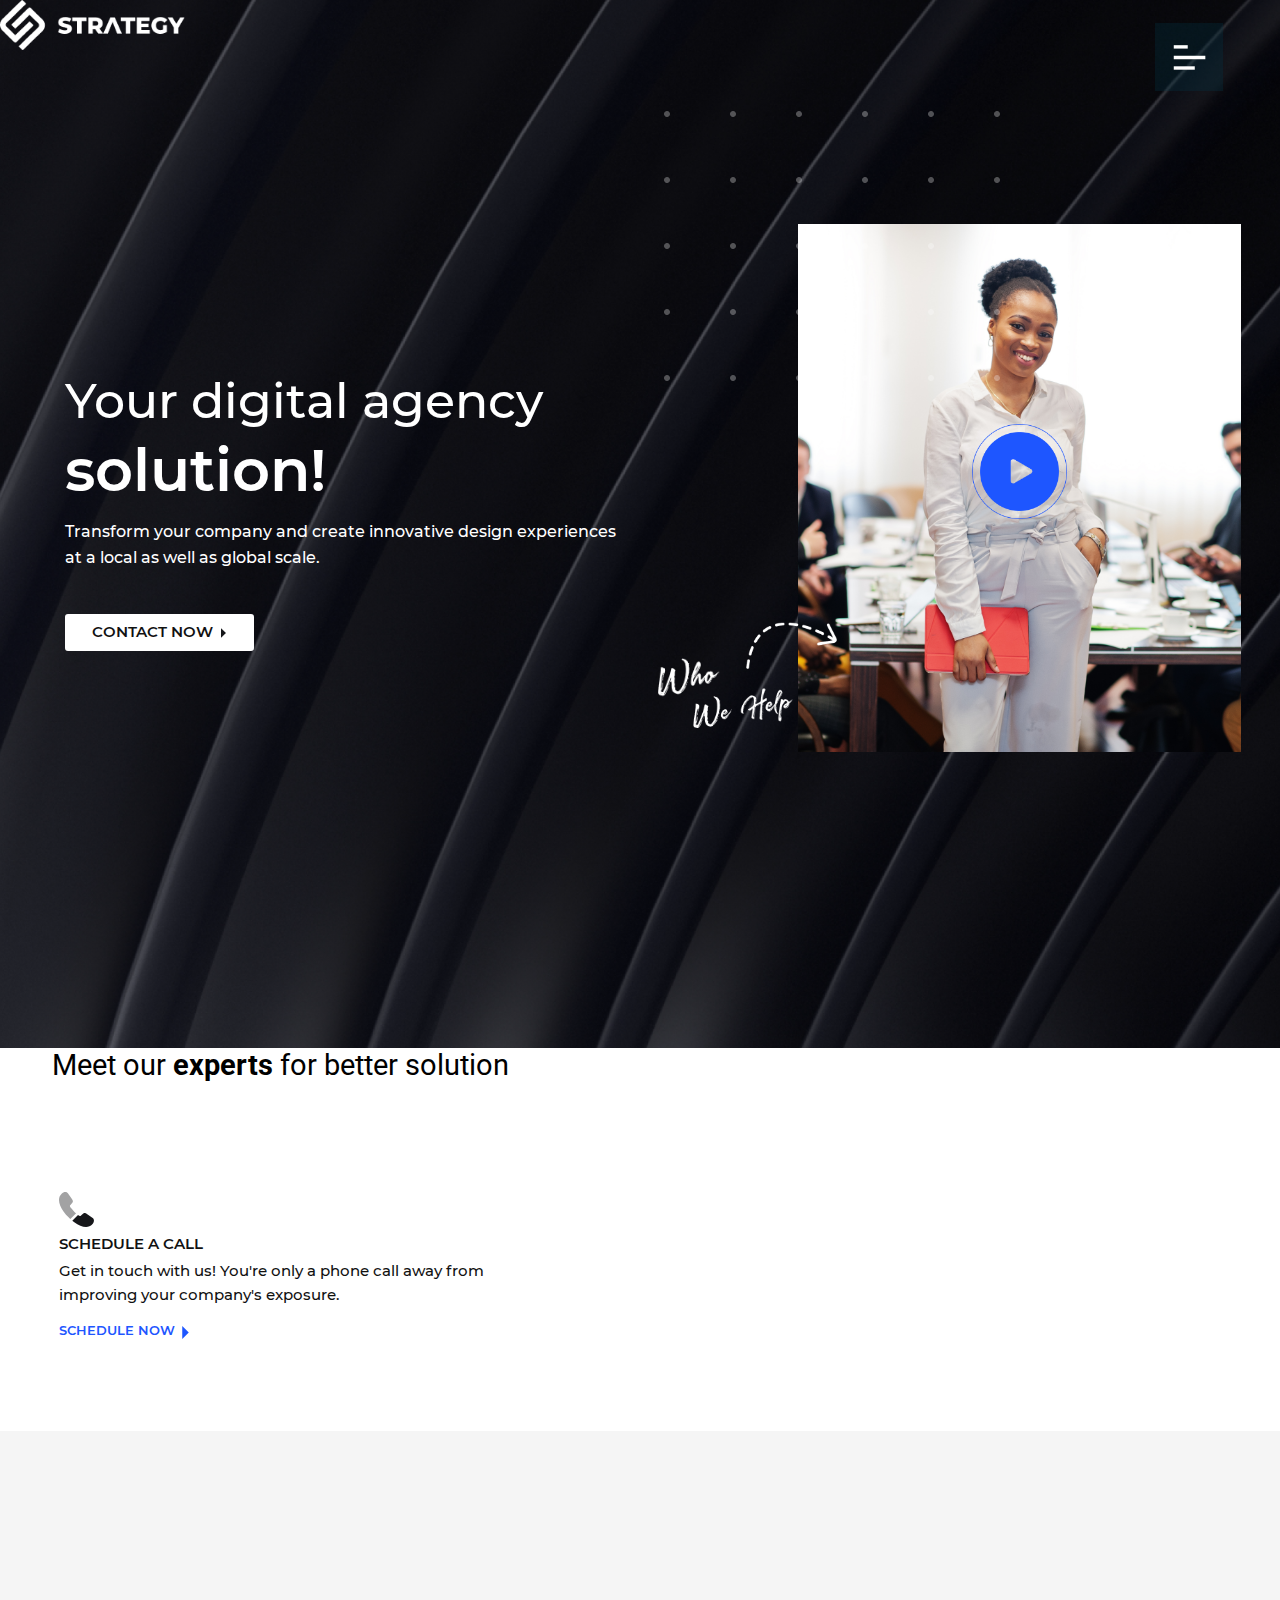
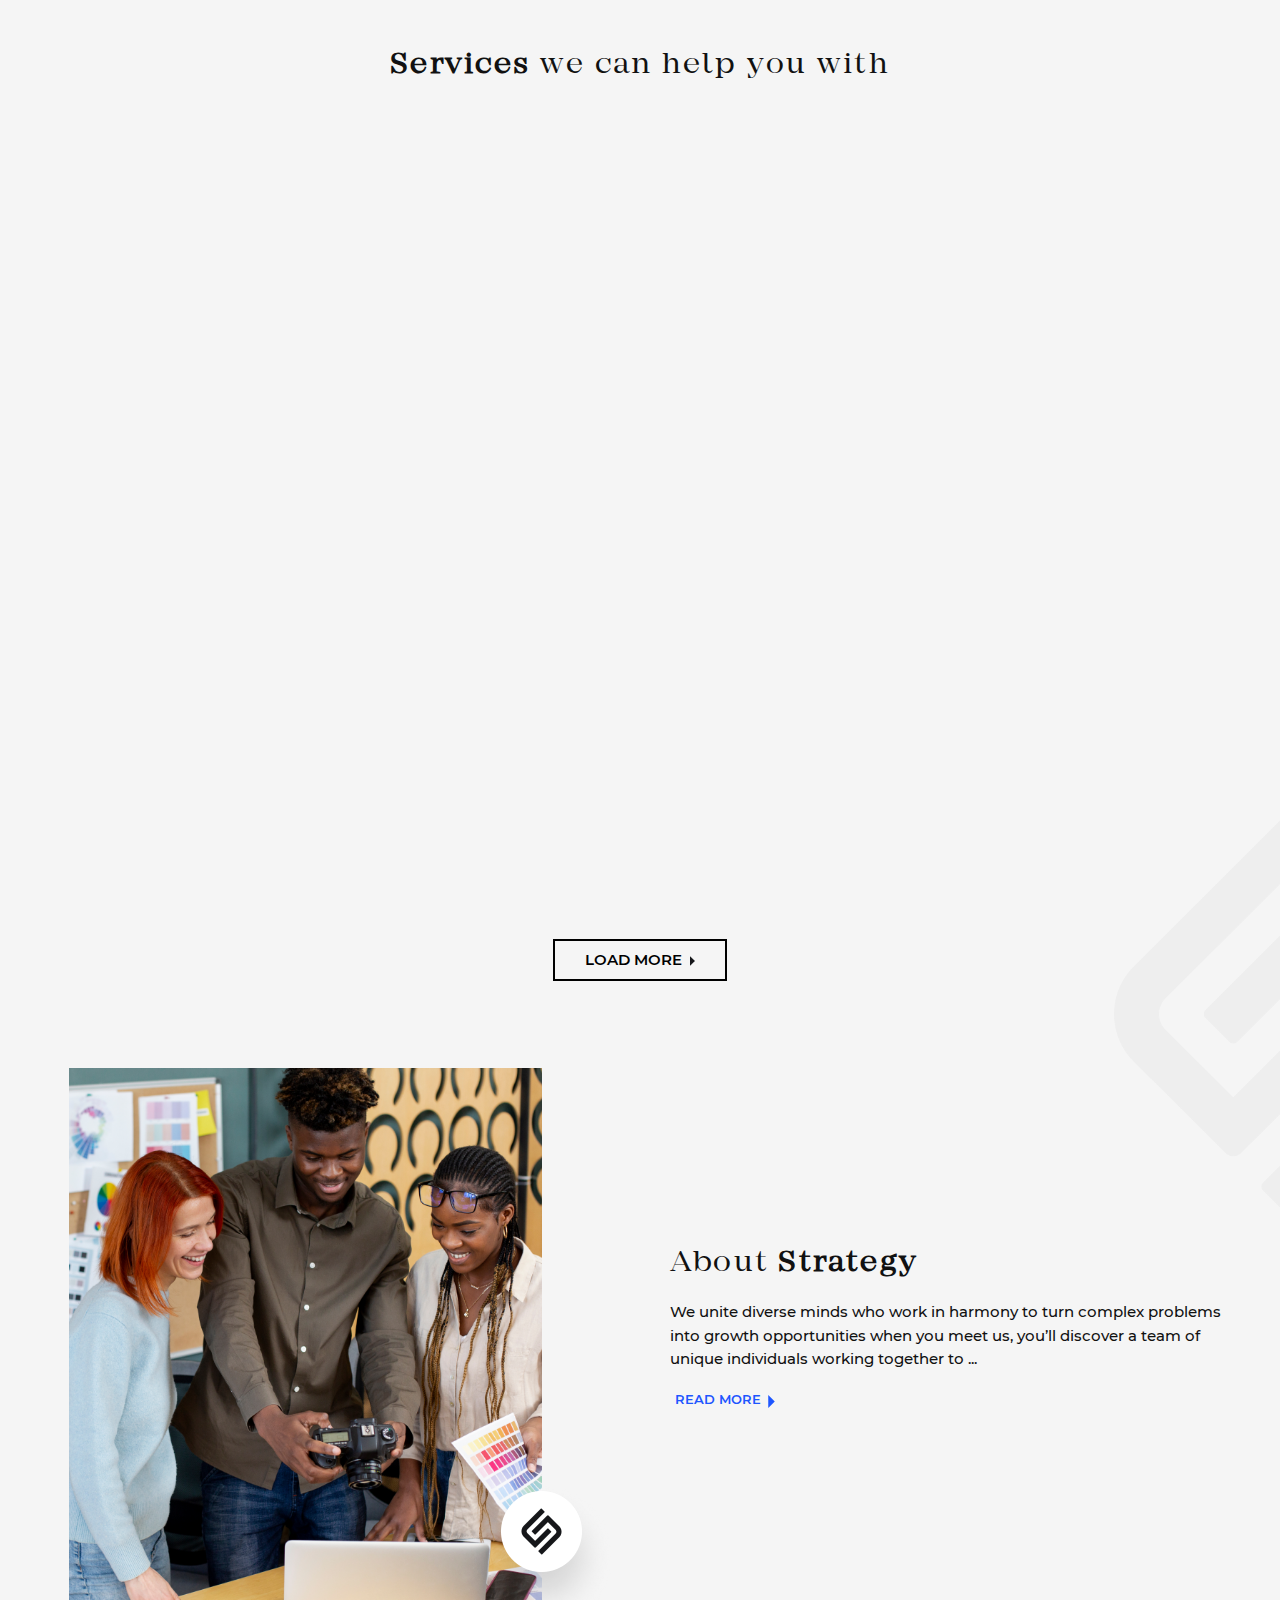
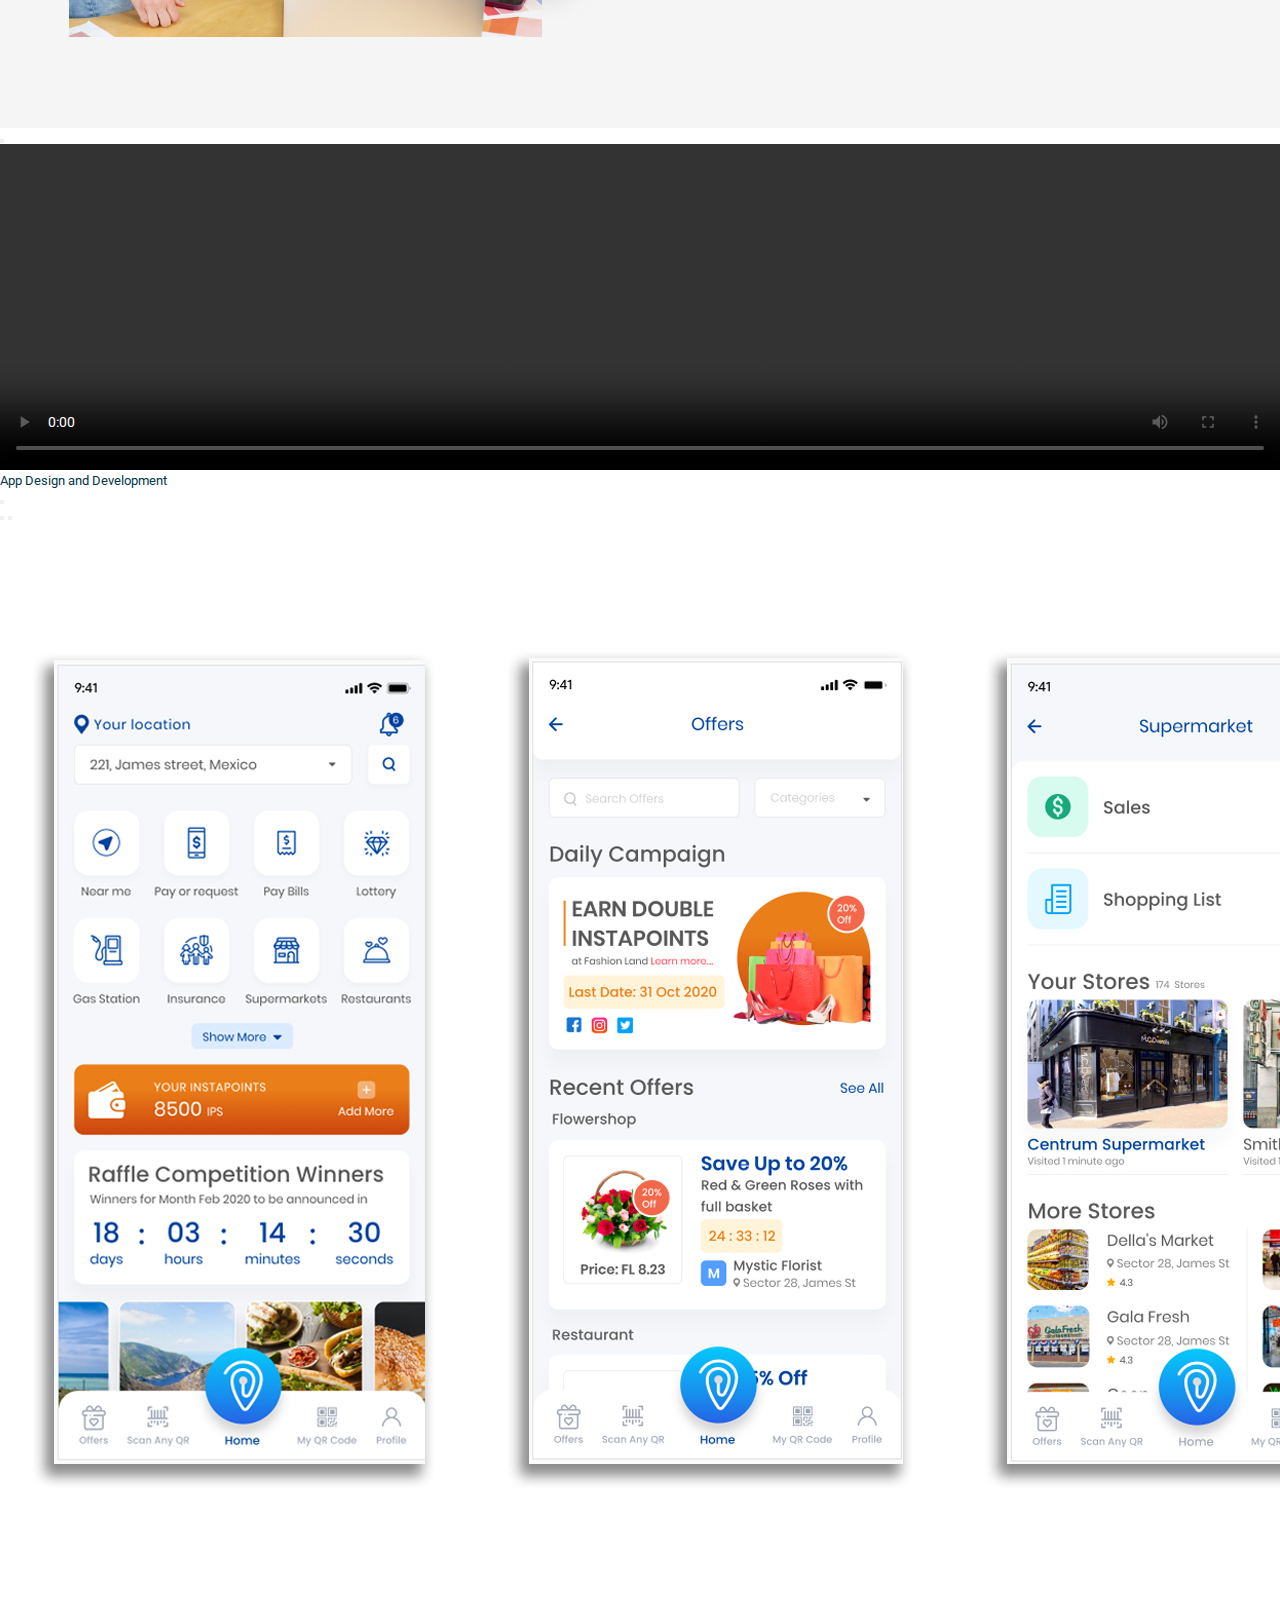
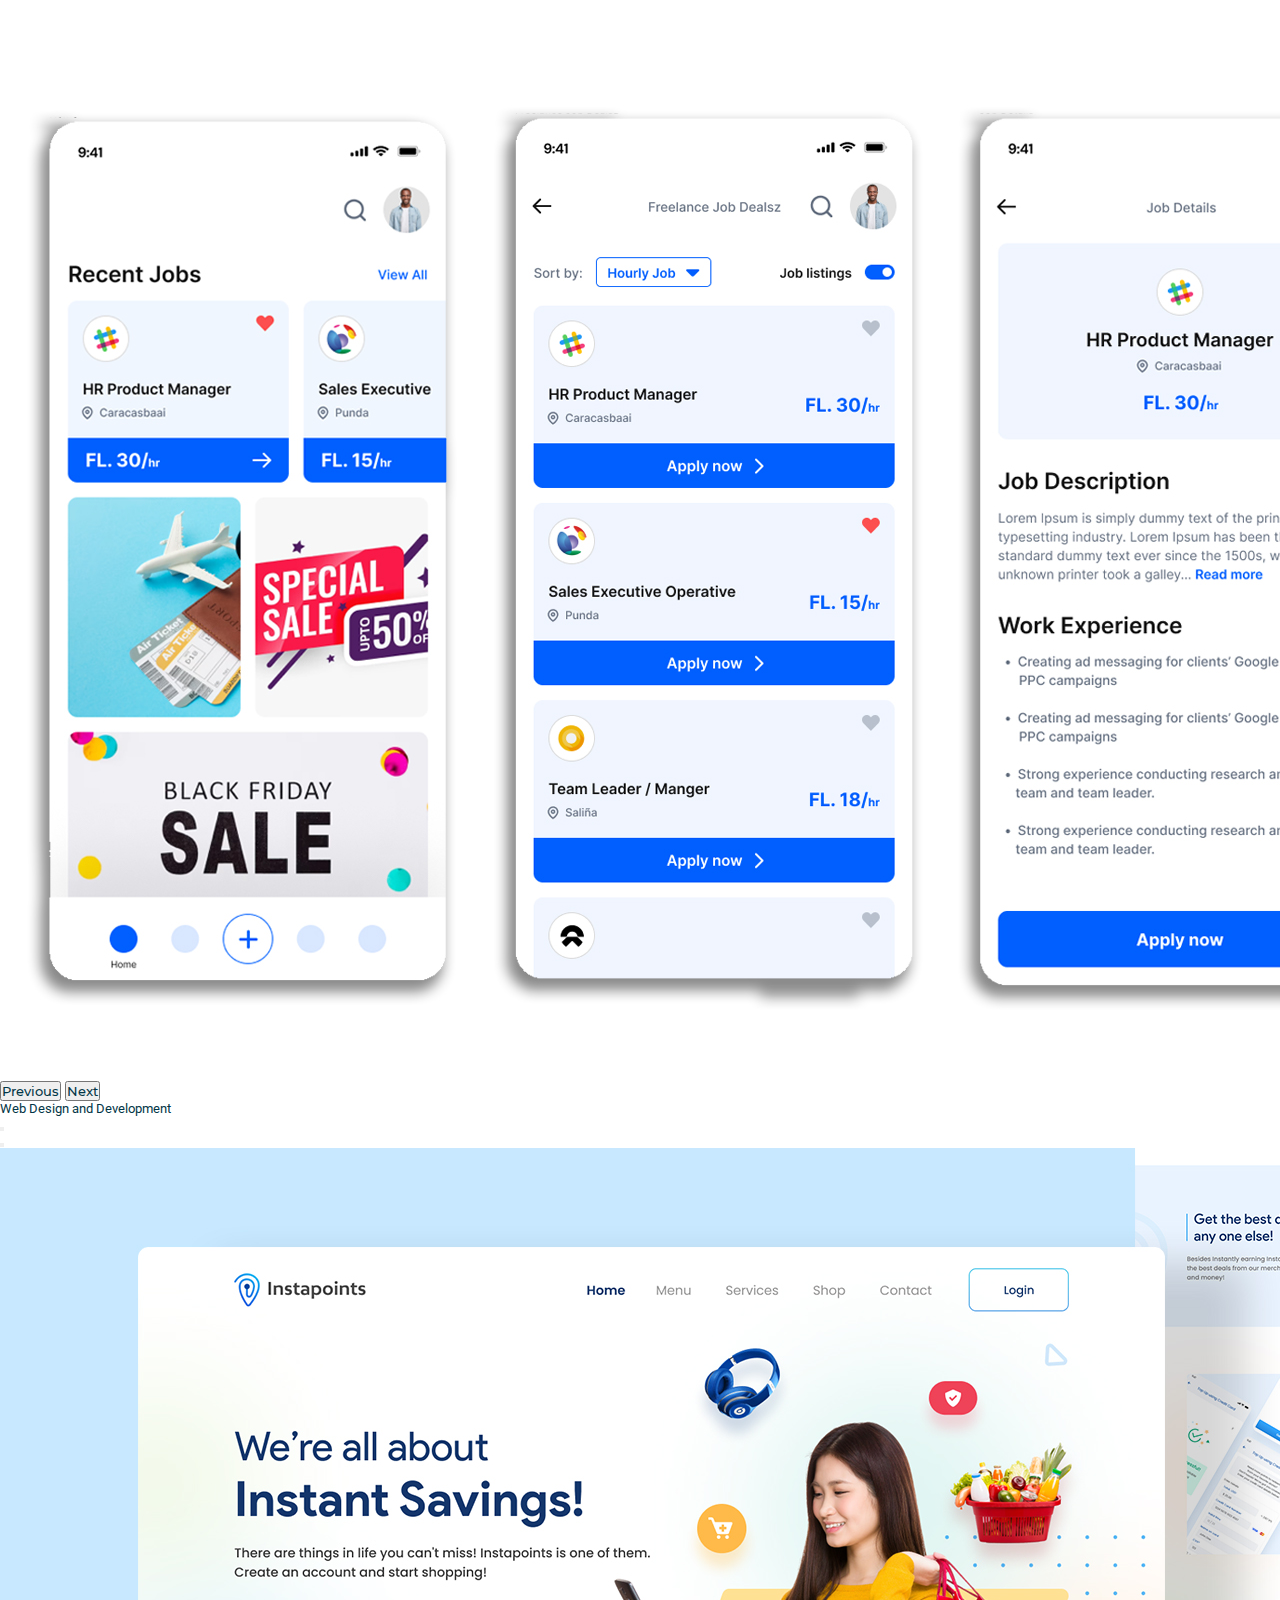
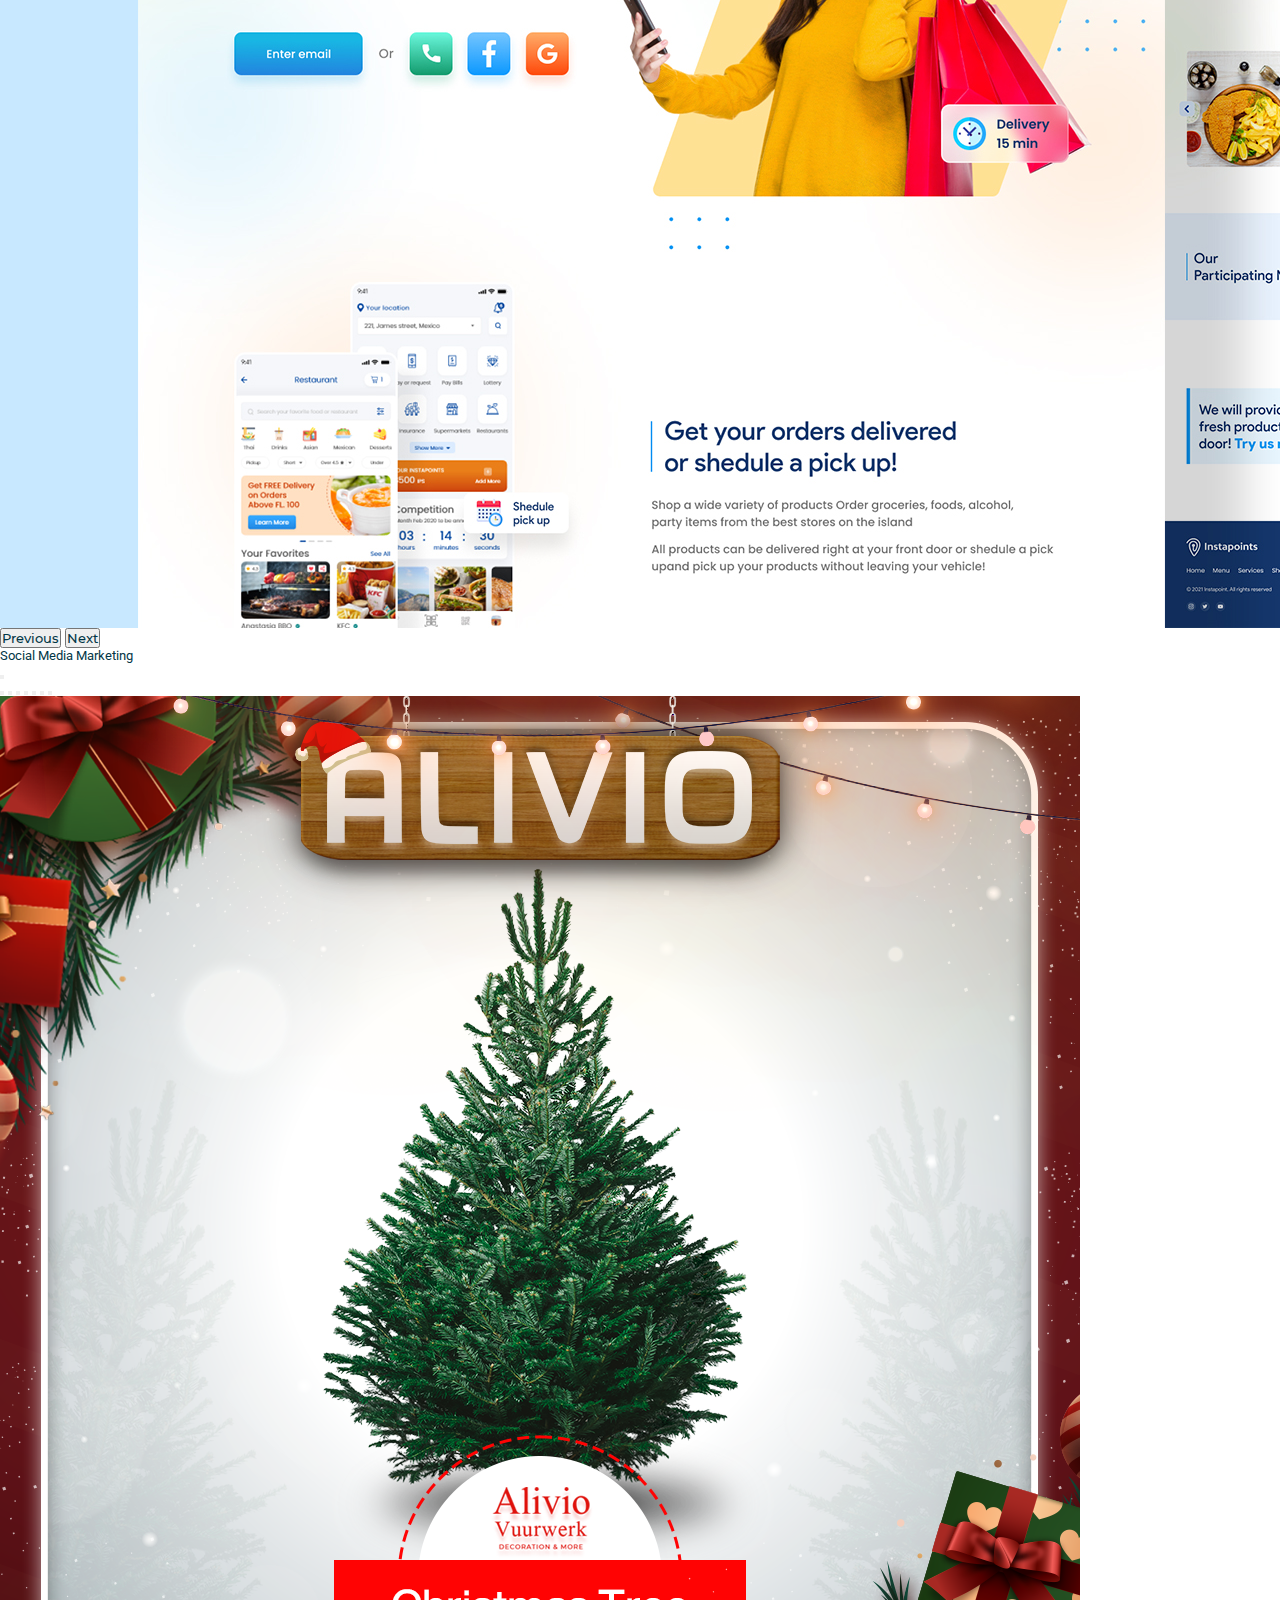
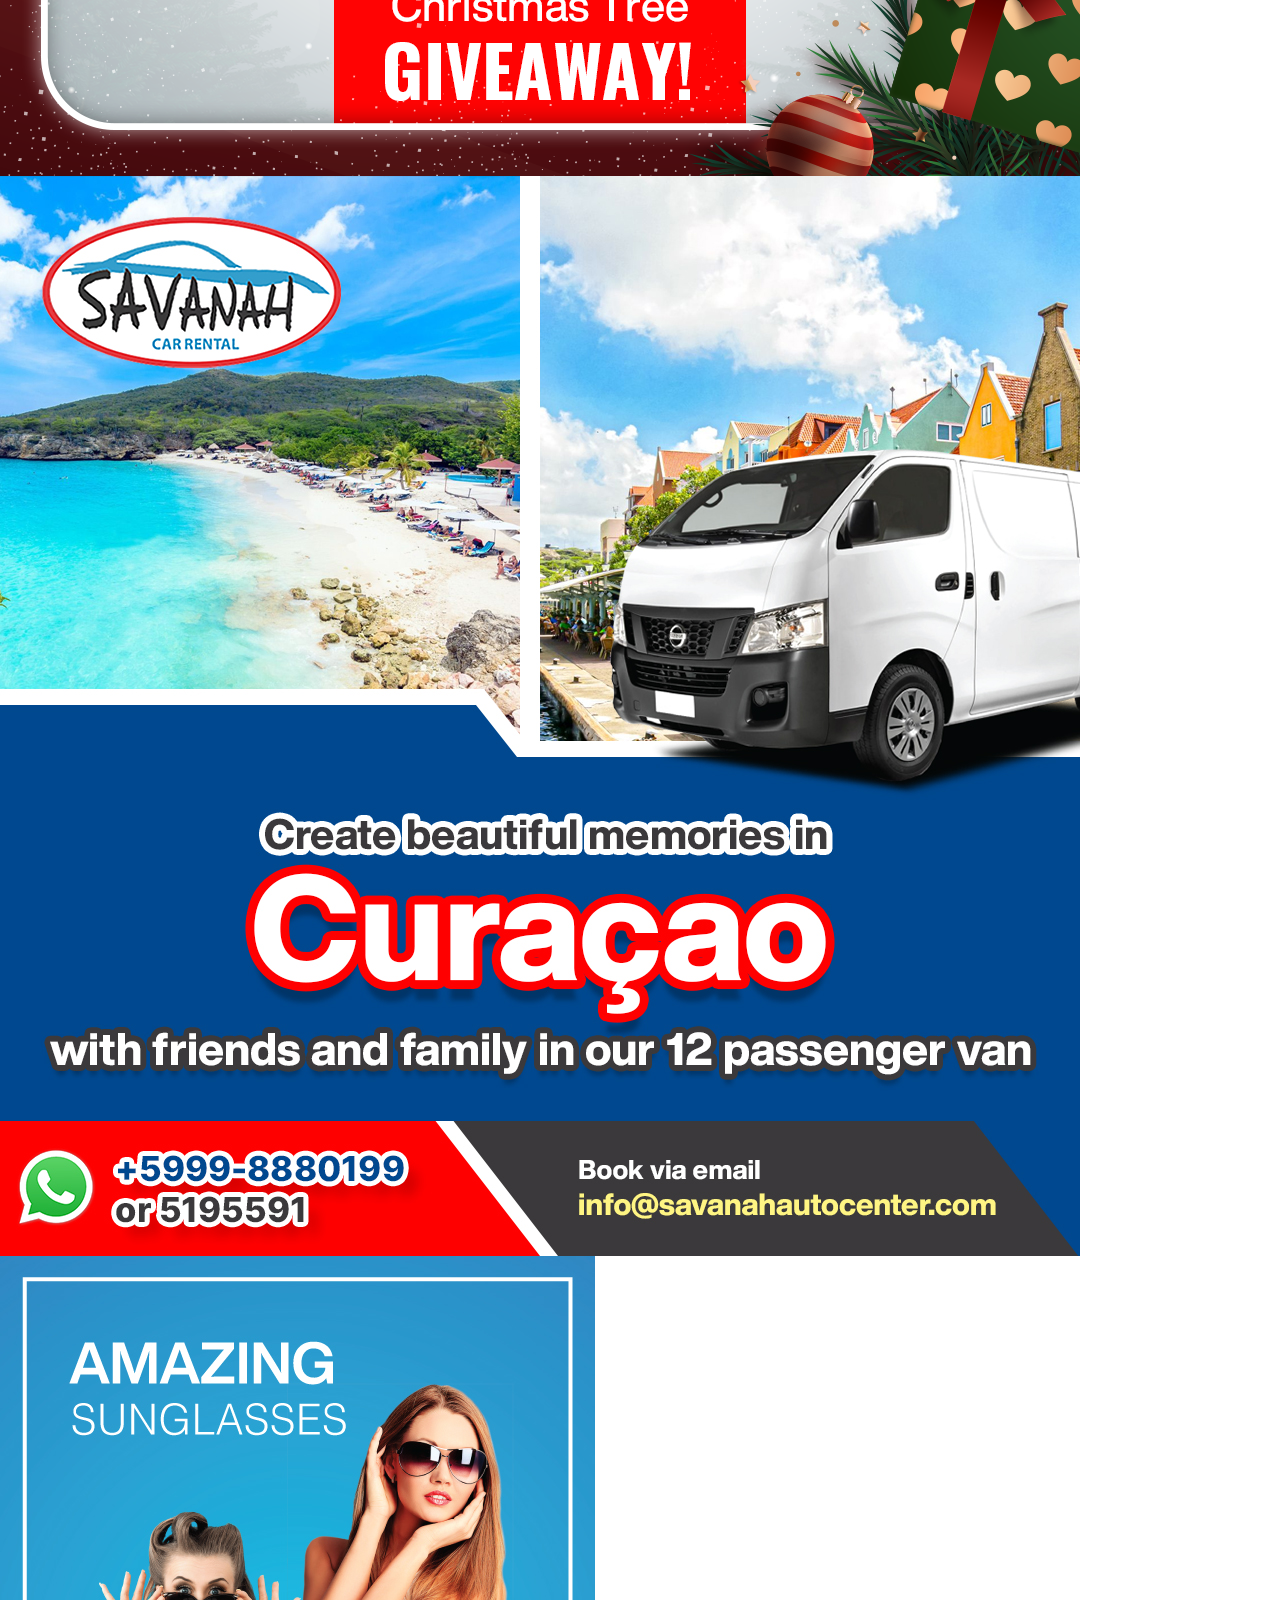
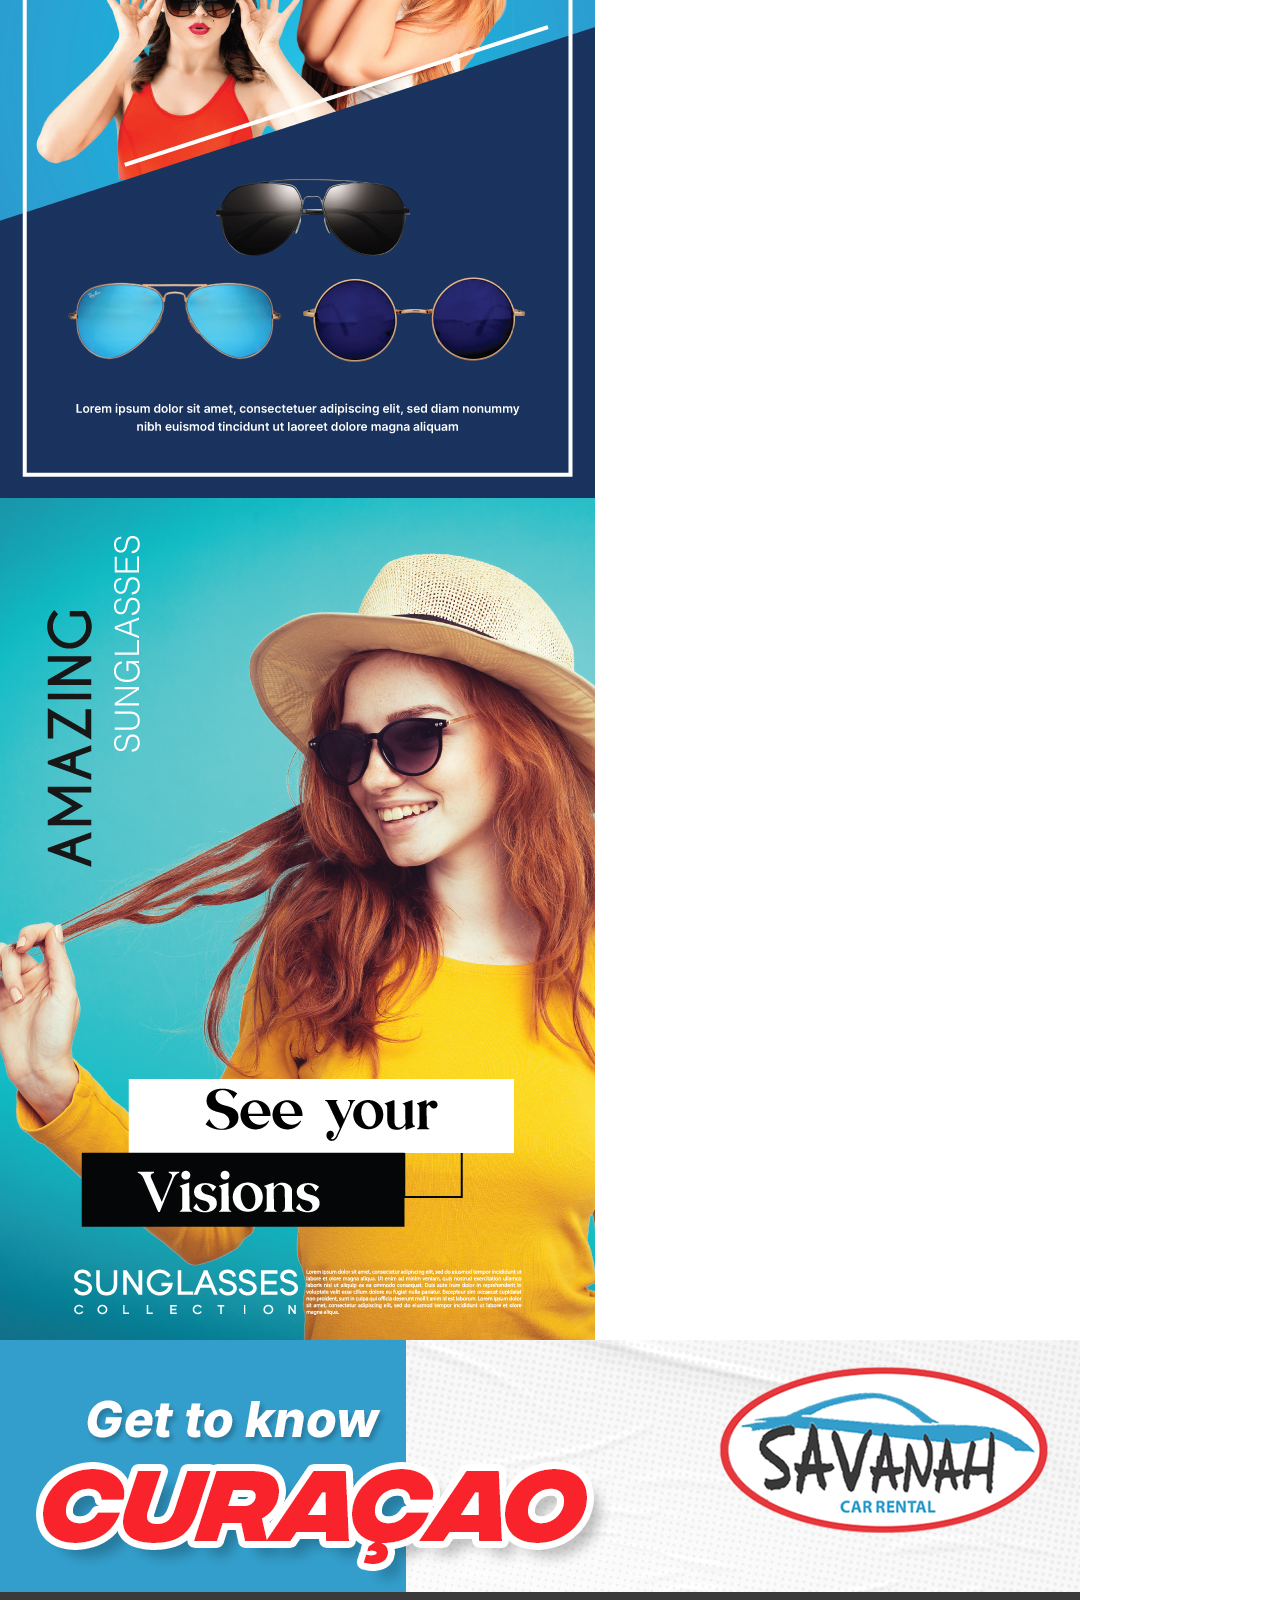
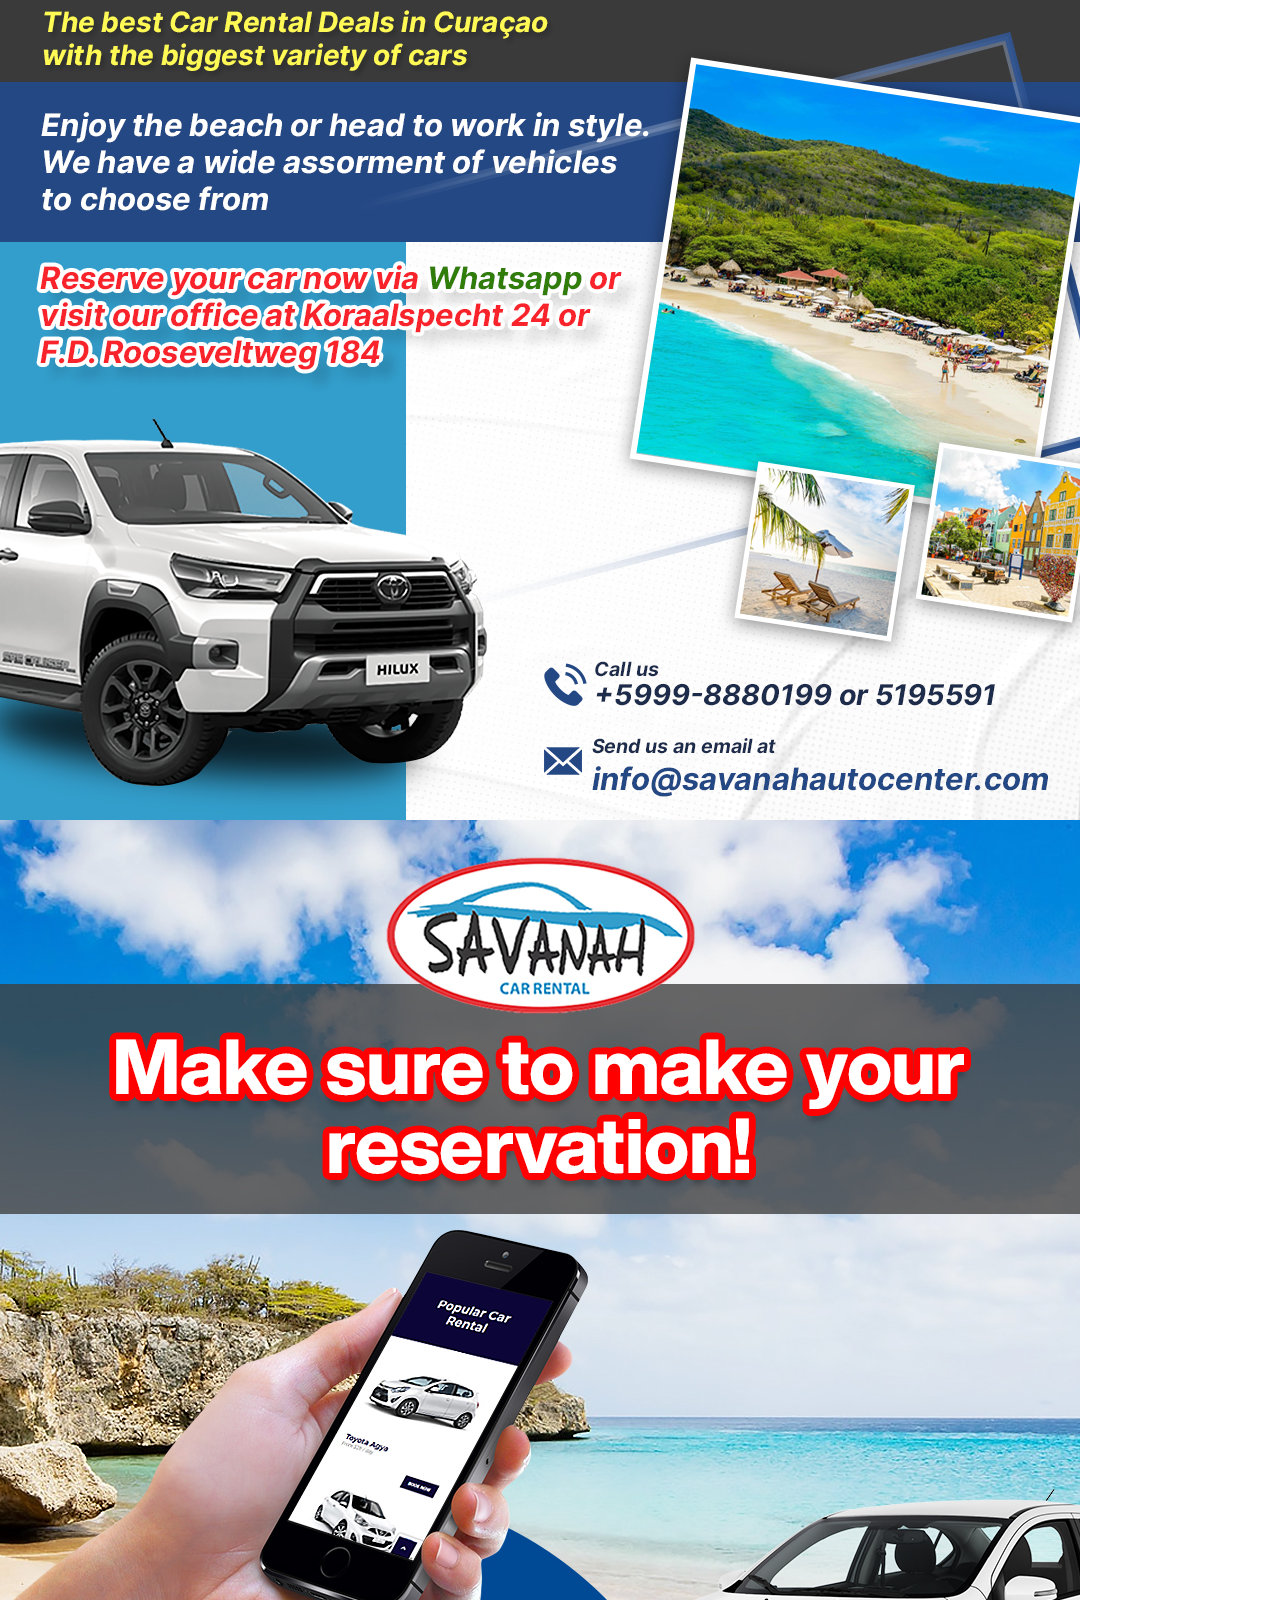
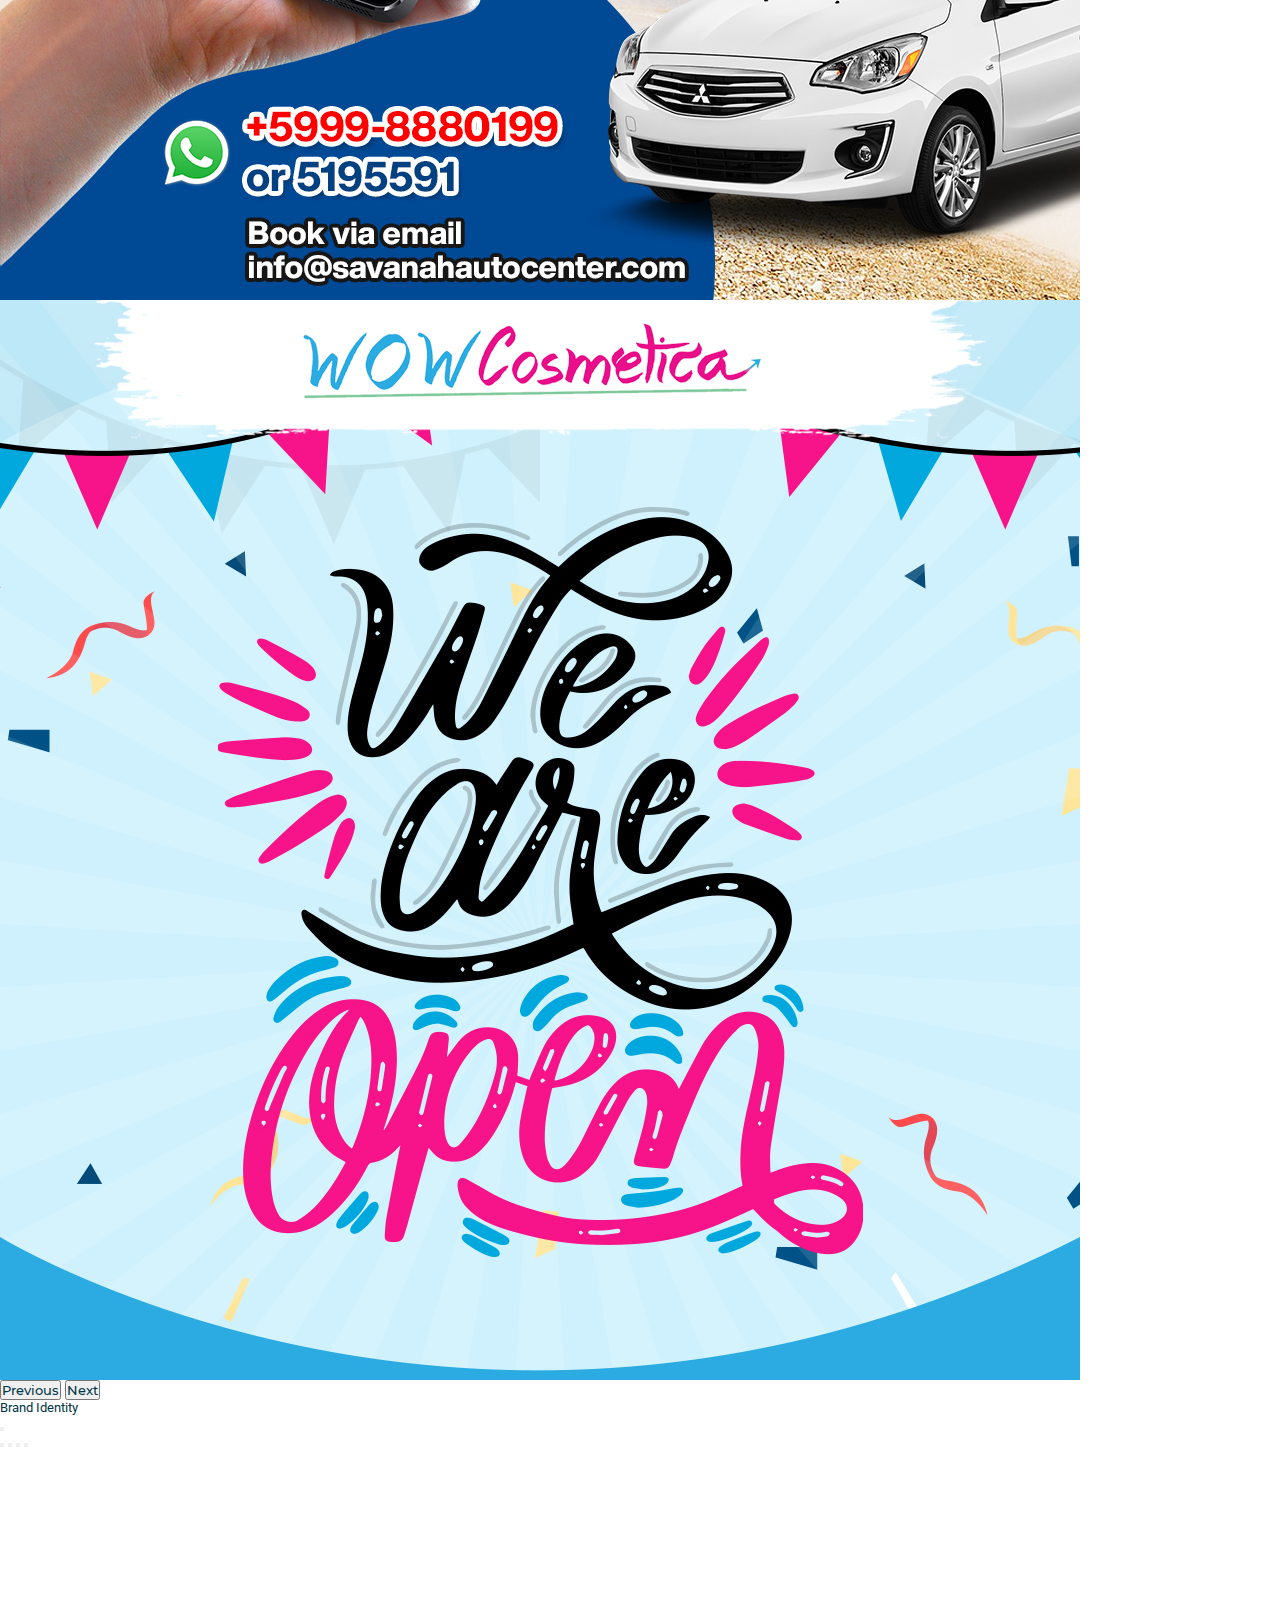
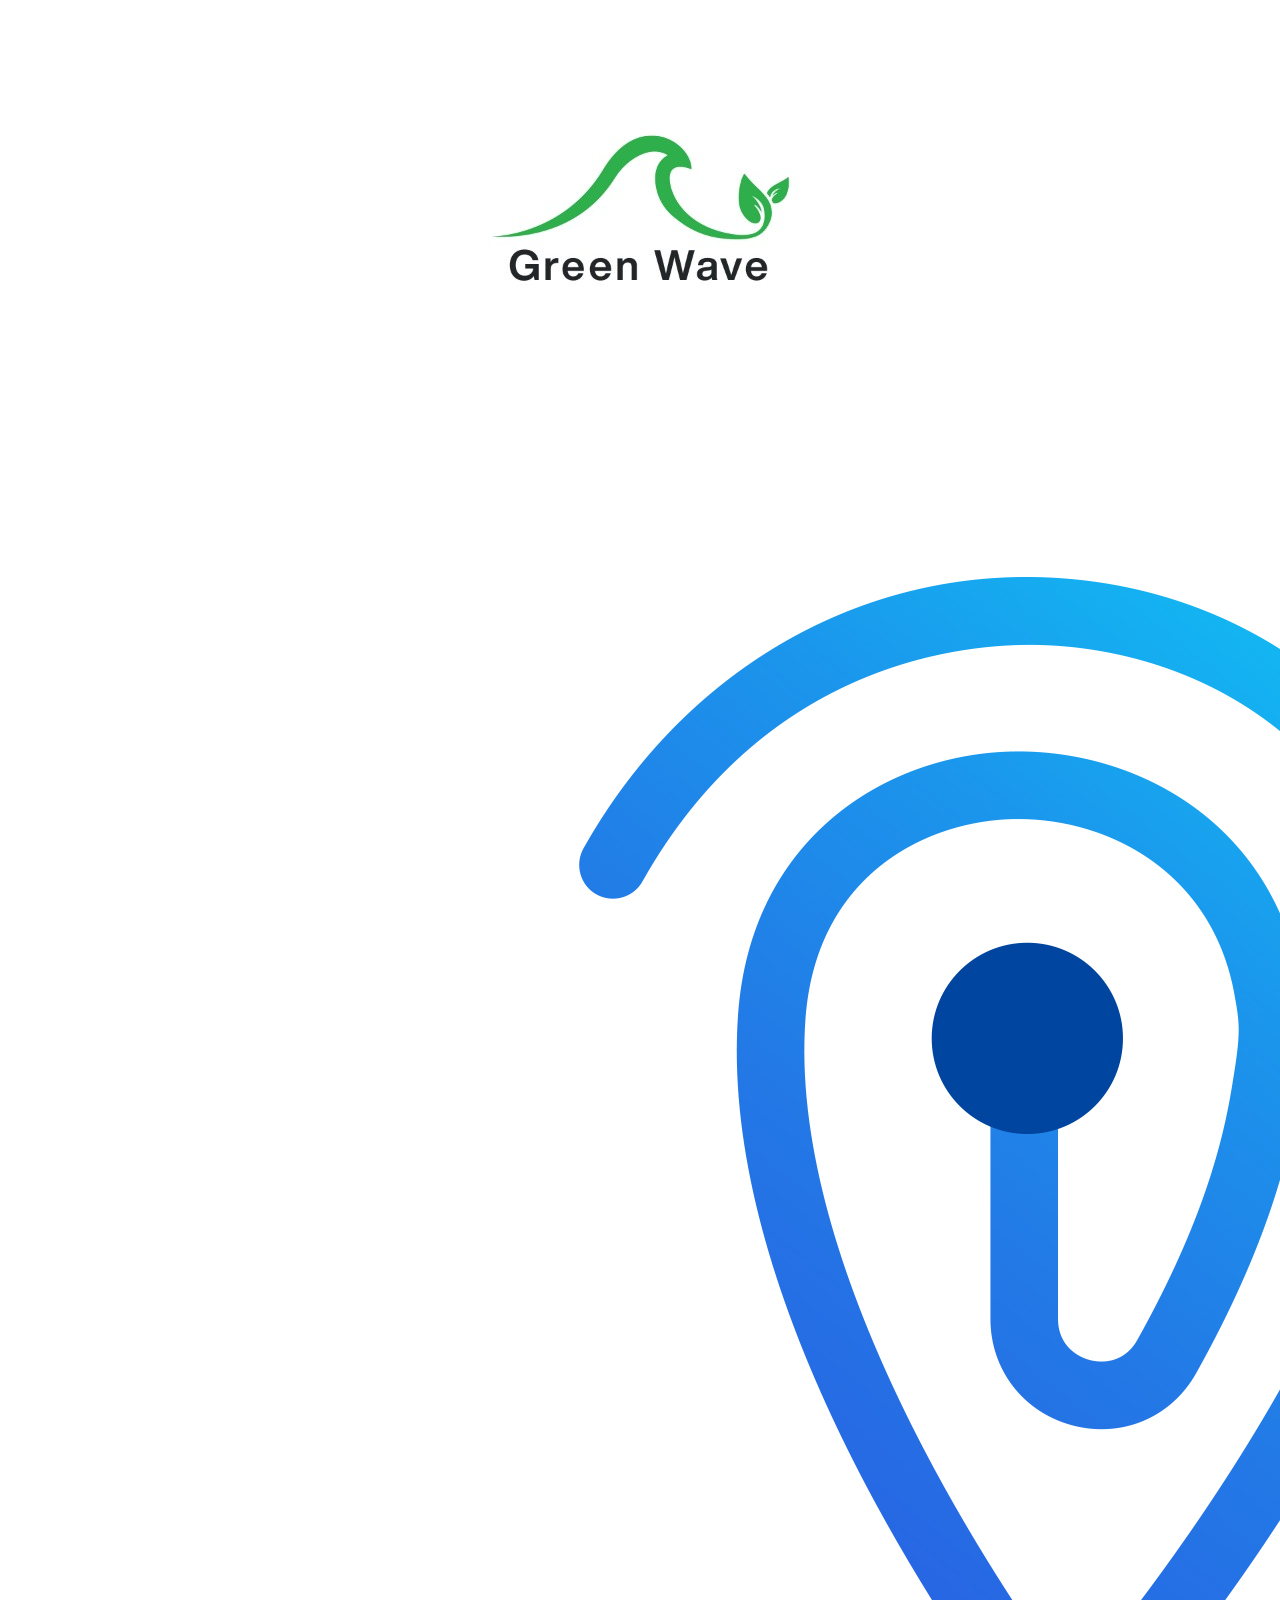
==== home.html @ 1b02a0f6 "updated" ====
<!DOCTYPE html>
<html lang="en">
  <head>
    <meta charset="UTF-8" />
    <meta http-equiv="X-UA-Compatible" content="IE=edge" />
    <meta name="viewport" content="width=device-width, initial-scale=1.0" />
    <title>Home</title>

    <link rel="stylesheet" href="css/main.css" media="screen" />
    <link rel="stylesheet" href="css/Home.css" media="screen" />
    <link
      href="https://cdn.jsdelivr.net/npm/bootstrap@5.0.2/dist/css/bootstrap.min.css"
      rel="stylesheet"
      integrity="sha384-EVSTQN3/azprG1Anm3QDgpJLIm9Nao0Yz1ztcQTwFspd3yD65VohhpuuCOmLASjC"
      crossorigin="anonymous"
    />
    <link
      id="u-theme-google-font"
      rel="stylesheet"
      href="https://fonts.googleapis.com/css?family=Roboto:100,100i,300,300i,400,400i,500,500i,700,700i,900,900i|Open+Sans:300,300i,400,400i,500,500i,600,600i,700,700i,800,800i"
    />

    <link
      rel="stylesheet"
      href="css/crusta-c/main.css"
      type="text/css"
      media="all"
    />
    <link rel="stylesheet" href="css/custom.css" media="all" />
  </head>
  <body>
    <!--------------------- Header section-------------------->
    <header class="u-clearfix" id="sec-f45d">
      <div class="u-clearfix pt-5 ps-5 u-sheet u-valign-bottom-lg u-sheet-1">
        <a
          href="index.html"
          id="u-logo"
          class="u-image u-logo"
          data-image-width="240"
          data-image-height="65"
        >
          <img
            src="images/logo_with_name.png"
            class="u-logo-image u-logo-image-1"
          />
        </a>
      </div>
    </header>
    <div class="menu-container">
      <div id="handler" class="btn-menu">
        <div class="handler only-mobile">
          <svg
            viewBox="0 0 39 262"
            preserveAspectRatio="xMidYMid meet"
            xmlns="http://www.w3.org/2000/svg"
          >
            <path
              fill="#ffffff"
              d="M40,262V234.38c0-16.06-5.35-31.81-15.47-45.54l-9.06-12.3c-20.65-28-20.62-63.16.06-91.16l8.94-12.09C34.63,59.54,40,43.76,40,27.66V0"
            />
          </svg>
        </div>

        <div
          class="picto menu-btn-xl"
          style="
            font-size: 1rem;
            letter-spacing: 0px;
            font-weight: 700;
            text-transform: uppercase;
          "
        >
          <svg
            class="u-svg-link"
            preserveAspectRatio="xMidYMin slice"
            viewBox="0 0 80 80"
          >
            <use
              xmlns:xlink="http://www.w3.org/1999/xlink"
              xlink:href="#svg-7d1b"
            ></use>
          </svg>
          <svg
            xmlns="http://www.w3.org/2000/svg"
            xmlns:xlink="http://www.w3.org/1999/xlink"
            version="1.1"
            xml:space="preserve"
            class="u-svg-content"
            viewBox="0 0 80 80"
            id="svg-7d1b"
            fill="currentColor"
          >
            <g filter="url(#filter0_b_17_274)">
              <rect
                width="80"
                height="80"
                fill="currentColor"
                fill-opacity="0.3"
              ></rect>
            </g>
            <path
              d="M24 28L36.375 28"
              stroke="white"
              stroke-width="4"
              stroke-linecap="square"
              stroke-linejoin="round"
            ></path>
            <path
              d="M24 52.75L44.625 52.75"
              stroke="white"
              stroke-width="4"
              stroke-linecap="square"
              stroke-linejoin="round"
            ></path>
            <path
              d="M24 40.375L57 40.375"
              stroke="white"
              stroke-width="4"
              stroke-linecap="square"
              stroke-linejoin="round"
            ></path>
            <defs>
              <filter
                id="filter0_b_17_274"
                x="-8"
                y="-8"
                width="96"
                height="96"
                filterUnits="userSpaceOnUse"
                color-interpolation-filters="sRGB"
              >
                <feFlood
                  flood-opacity="0"
                  result="BackgroundImageFix"
                ></feFlood>
                <feGaussianBlur
                  in="BackgroundImageFix"
                  stdDeviation="4"
                ></feGaussianBlur>
                <feComposite
                  in2="SourceAlpha"
                  operator="in"
                  result="effect1_backgroundBlur_17_274"
                ></feComposite>
                <feBlend
                  mode="normal"
                  in="SourceGraphic"
                  in2="effect1_backgroundBlur_17_274"
                  result="shape"
                ></feBlend>
              </filter>
            </defs>
          </svg>
        </div>
        <div class="picto menu-btn-s">
          <div class="line"></div>
          <div class="line"></div>
          <div class="line"></div>
          <div class="arrow">
            <svg
              viewBox="0 0 11 19"
              fill="none"
              xmlns="http://www.w3.org/2000/svg"
            >
              <path
                fill-rule="evenodd"
                clip-rule="evenodd"
                d="M0 17.4585L2.02548 19L11 9.32932L2.12332 7.15256e-07L0.120312 1.56427L7.5268 9.34729L0 17.4585Z"
                fill="#023646"
              />
            </svg>
          </div>
        </div>
      </div>
    </div>

    <nav>
      <div class="layer back clear-after">
        <div class="float half fitheight hide-mobile"></div>
        <div class="float half right fitheight hide-mobile"></div>
      </div>
      <div class="layer fore clear-after">
        <div class="float half fitheight">
          <div class="middle-holder">
            <div class="middle">
              <div class="right-holder">
                <img
                  class="icon-mobile"
                  src="images/icon_dark.png"
                  alt=""
                  srcset=""
                />
              </div>

              <div class="right-holder">
                <div class="main-menu">
                  <div class="menu-item">
                    <div class="menu-head">
                      <a class="t-nav-pri" href="index.html">Home</a>
                    </div>
                  </div>
                  <div class="menu-item">
                    <div class="menu-head">
                      <a class="t-nav-pri" href="#ourServiceSection">Our Services</a>
                    </div>
                  </div>
                  <div class="menu-item">
                    <div class="menu-head">
                      <a class="t-nav-pri" href="#aboutUsSection">About Us</a>
                    </div>
                  </div>
                  <div class="menu-item">
                    <div class="menu-head">
                      <a class="t-nav-pri" href="#contactUsSection">Contact Us</a>
                    </div>
                  </div>
                </div>
              </div>
            </div>
          </div>
        </div>
      </div>
      <!-- <div class="circle circle1 hide-mobile"></div>
      <div class="circle circle2 hide-mobile"></div> -->
    </nav>



    <!------------- Top Section ---------------->
    <section class="top-section u-clearfix u-image u-shading u-section-1" id="sec-ce18" data-image-width="1920" data-image-height="1450">
        <div class="u-clearfix u-sheet u-sheet-1">
          <img class="header-img u-expanded-width-xs u-image u-image-default u-image-1" src="images/Rectangle3.png" alt="" data-image-width="637" data-image-height="767">
          <img class="u-hidden-sm u-hidden-xs u-image u-image-contain u-image-default u-image-2" src="images/Group10.png" alt="" data-image-width="336" data-image-height="270">
          <p class="u-text u-text-white u-text-1 text-center-md center"> Your digital agency <br>
          </p>
          <img id="videoPlayBtn" onClick="playVideo()" data-bs-toggle="modal" data-bs-target="#videoPlayModal" class="cursor-pointer u-image u-image-contain u-image-default u-preserve-proportions u-image-3" src="images/Group41.png" alt="" data-image-width="155" data-image-height="155">
          <p class="u-text u-text-white u-text-2 text-center-md center">solution!</p>
          <p class="header-text u-align-center-sm u-align-center-xs u-align-justify-md u-text u-text-white u-text-3"> Transform your company and create innovative design experiences at a local as well as global scale.</p>
          <a href="#contact-info" class="u-border-2 u-border-white u-btn u-btn-round u-button-style u-hover-white u-radius-3 u-text-body-color u-text-hover-black u-white u-btn-1">CONTACT NOW&nbsp;&nbsp;<span class="u-file-icon u-icon u-icon-1"><img src="images/Vector.png" alt=""></span>
          </a>
          <img class="arrow-dashed u-image u-image-contain u-preserve-proportions u-image-4" src="images/Union.png" alt="" data-image-width="135" data-image-height="70">
          <img class="u-image u-image-contain u-image-default u-preserve-proportions u-image-5" src="images/Who.png" alt="" data-image-width="81" data-image-height="54">
          <img class="u-image u-image-contain u-image-default u-preserve-proportions u-image-6" src="images/WeHelp.png" alt="" data-image-width="147" data-image-height="73">
        </div>
      </section>

      

      <section class="u-clearfix u-custom-color-4 u-section-2 ps-5 pe-5" id="sec-1ffe">
        <div class="u-clearfix u-sheet u-sheet-1">
            <div class="container bottom-container">
                <div class="row">
                    <div class="col u-col-1">
                        <div class="u-container-layout u-valign-middle-lg u-valign-middle-xl u-container-layout-1">
                            <h5 class="u-text u-text-black u-text-1 meet-expert-text">Meet our <span style="font-weight: 700;">experts </span>for better solution
                            </h5>
                          </div>
                    </div>
                    <div class="col u-col-2">
                        <div class="u-container-style u-layout-cell u-size-30 u-layout-cell-2">
                            <div class="u-container-layout u-valign-bottom-sm u-container-layout-2">
                              <img class="u-image u-image-contain u-image-default u-preserve-proportions u-image-1" src="images/call_logo.svg" alt="" data-image-width="35" data-image-height="35">
                              <p class="u-text u-text-default u-text-2"> SCHEDULE A CALL</p>
                              <p class="u-align-center-sm u-align-center-xs u-text u-text-3"> Get in touch with us! You're only a phone call away from <br>improving your company's exposure.
                              </p>
                              <a href="javascript:;" class="u-btn u-button-style u-none u-text-custom-color-3 u-btn-1 schedule-now-link"> schedule now&nbsp;<span class="u-icon u-icon-1"><svg class="u-svg-content" viewBox="0 0 6 12" style="width: 1em; height: 1em;"><path d="M0 12L6 6L0 0" fill="currentColor"></path></svg></span>
                              </a>
                            </div>
                          </div>
                    </div>
                  </div>
            </div>
          
          <h4 class="u-text u-text-default u-text-4 mt-0 mb-5">
            <span style="font-weight: 700;"> Services</span> we can help you with
          </h4>
          <div class="u-clearfix u-expanded-width u-gutter-30 u-layout-wrap u-layout-wrap-2">
            <div class="u-layout">
              <div class="u-layout-row">
                <div class="u-size-20">
                  <div class="u-layout-col">
                    <div class="u-align-center u-container-style u-image u-layout-cell u-shading u-size-40 u-image-2" data-image-width="520" data-image-height="669" data-animation-name="customAnimationIn" data-animation-duration="1500">
                      <div class="u-container-layout u-container-layout-3">
                        <img class="u-image u-image-contain u-image-default u-preserve-proportions u-image-3" src="images/Union1.png" alt="" data-image-width="129" data-image-height="82">
                        <p class="u-text u-text-default-lg u-text-default-xl u-text-5"> Mobile Apps <br>Design &amp; Development&nbsp;
                        </p>
                      </div>
                    </div>
                    <div class="u-container-style u-hidden-sm u-hidden-xs u-layout-cell u-size-20 u-layout-cell-4">
                      <div class="u-container-layout u-container-layout-4"></div>
                    </div>
                  </div>
                </div>
                <div class="u-size-20">
                  <div class="u-layout-col">
                    <div class="u-container-style u-hidden-sm u-hidden-xs u-layout-cell u-size-20 u-layout-cell-5">
                      <div class="u-container-layout u-container-layout-5"></div>
                    </div>
                    <div class="u-align-center u-container-style u-image u-layout-cell u-shading u-size-40 u-image-4" data-image-width="520" data-image-height="669" data-animation-name="customAnimationIn" data-animation-duration="1500" data-animation-delay="250">
                      <div class="u-container-layout u-container-layout-6">
                        <img class="u-image u-image-contain u-image-default u-preserve-proportions u-image-5" src="images/Group.png" alt="" data-image-width="95" data-image-height="87">
                        <p class="u-text u-text-default-lg u-text-default-xl u-text-6"> Website <br>Design &amp; Development
                        </p>
                      </div>
                    </div>
                  </div>
                </div>
                <div class="u-size-20">
                  <div class="u-layout-col">
                    <div class="u-align-center u-container-style u-layout-cell u-shape-rectangle u-size-40 u-white u-layout-cell-7" data-animation-name="customAnimationIn" data-animation-duration="1500">
                      <div class="u-container-layout u-container-layout-7">
                        <img class="u-image u-image-contain u-image-default u-preserve-proportions u-image-6" src="images/Group1.png" alt="" data-image-width="123" data-image-height="122">
                        <h6 class="u-text u-text-default-lg u-text-default-xl u-text-7"> Social <br>Media Marketing,
                        </h6>
                      </div>
                    </div>
                    <div class="u-container-style u-hidden-sm u-hidden-xs u-layout-cell u-size-20 u-layout-cell-8">
                      <div class="u-container-layout u-container-layout-8"></div>
                    </div>
                  </div>
                </div>
              </div>
            </div>
          </div>
          <a href="javascript:;" class="u-border-2 u-border-black u-border-hover-black u-btn u-button-style u-none u-text-black u-btn-2">load more&nbsp;&nbsp;<span class="u-file-icon u-icon u-icon-2"><img src="images/Vector.png" alt=""></span>
          </a>
        </div>
      </section>

      <section class="u-clearfix u-custom-color-4 u-section-3" id="sec-d4ba">
        <img class="u-image u-image-default u-image-1" src="images/Union2.png" alt="" data-image-width="242" data-image-height="584">
        <div class="u-clearfix u-expanded-width u-layout-wrap u-layout-wrap-1">
          <div class="u-layout">
            <div class="u-layout-row">
              <div class="u-container-style u-layout-cell u-size-30 u-layout-cell-1">
                <div class="u-container-layout u-container-layout-1">
                  <img class="u-image u-image-contain u-image-2" src="images/people-working-office-medium-shot1.png" data-image-width="662" data-image-height="796">
                  <img class="cursor-pointer u-image u-image-contain u-image-default u-preserve-proportions u-image-3" src="images/Group38.png" alt="" data-image-width="322" data-image-height="322">
                </div>
              </div>
              <div class="u-container-style u-layout-cell u-size-30 u-layout-cell-2">
                <div class="u-container-layout u-valign-bottom-sm u-container-layout-2">
                  <h4 class="u-text u-text-default u-text-1"> About <span style="font-weight: 700;">Strategy</span>
                  </h4>
                  <p class="u-align-center-sm u-align-center-xs u-text u-text-default-lg u-text-default-md u-text-default-sm u-text-default-xl u-text-2"> We unite diverse minds who work in
  harmony to turn complex problems <br>into
  growth opportunities
  when you meet us, you’ll discover a team of <br>unique individuals working together to ...
                  </p>
                  <a href="javascript:;" class="u-btn u-button-style u-none u-text-custom-color-3 u-btn-1"> Read more&nbsp;<span class="u-icon u-icon-1"><svg class="u-svg-content" viewBox="0 0 6 12" style="width: 1em; height: 1em;"><path d="M0 12L6 6L0 0" fill="currentColor"></path></svg></span>
                  </a>
                </div>
              </div>
            </div>
          </div>
        </div>
      </section>
  
      <!-- Video Modal -->
      <div class="modal fade" id="videoPlayModal" data-bs-backdrop="static" data-bs-keyboard="false" tabindex="-1" aria-labelledby="staticBackdropLabel" aria-hidden="true">
        <div class="modal-dialog modal-dialog-centered">
          <div class="modal-content">
            <div class="modal-header">
              <button type="button" onclick="pauseVideo()" class="btn-close" data-bs-dismiss="modal" aria-label="Close"></button>
            </div>
            <div class="modal-body video-modal">
              <video class="video-play" id="introVideo" preload="auto" controls>
                <source src="videos/intro.mp4" type="video/mp4">
              </video>
            </div>
          </div>
        </div>
      </div>
      <!-- App Development Modal -->
      <div class="modal fade" id="appDevelopmentModal" data-bs-backdrop="static" data-bs-keyboard="false" tabindex="-1" aria-labelledby="staticBackdropLabel" aria-hidden="true">
        <div class="modal-dialog modal-dialog-centered">
          <div class="modal-content">
            <div class="modal-header">
              <h5 class="modal-title" id="exampleModalLabel">App Design and Development</h5>
              <button type="button" class="btn-close" data-bs-dismiss="modal" aria-label="Close"></button>
            </div>
            <div class="modal-body">
              <div id="appDevelopmentModalIndicators" class="carousel slide" data-bs-ride="carousel">
                <div class="carousel-indicators">
                  <button type="button" data-bs-target="#appDevelopmentModalIndicators" data-bs-slide-to="0" class="active" aria-current="true" aria-label="Slide 1"></button>
                  <button type="button" data-bs-target="#appDevelopmentModalIndicators" data-bs-slide-to="1" aria-label="Slide 2"></button>
                </div>
                <div class="carousel-inner">
                  <div class="carousel-item active">
                    <img src="images/App design and development/app.jpg" class="d-block w-100" alt="...">
                  </div>
                  <div class="carousel-item">
                    <img src="images/App design and development/dealsz.jpg" class="d-block w-100" alt="...">
                  </div>
                </div>
                <button class="carousel-control-prev" type="button" data-bs-target="#appDevelopmentModalIndicators" data-bs-slide="prev">
                  <span class="carousel-control-prev-icon" aria-hidden="true"></span>
                  <span class="visually-hidden">Previous</span>
                </button>
                <button class="carousel-control-next" type="button" data-bs-target="#appDevelopmentModalIndicators" data-bs-slide="next">
                  <span class="carousel-control-next-icon" aria-hidden="true"></span>
                  <span class="visually-hidden">Next</span>
                </button>
              </div>
            </div>
          </div>
        </div>
      </div>
  
      <!-- Web Development Modal -->
      <div class="modal fade" id="webDevelopmentModal" data-bs-backdrop="static" data-bs-keyboard="false" tabindex="-1" aria-labelledby="staticBackdropLabel" aria-hidden="true">
        <div class="modal-dialog modal-dialog-centered">
          <div class="modal-content">
            <div class="modal-header">
              <h5 class="modal-title" id="exampleModalLabel">Web Design and Development</h5>
              <button type="button" class="btn-close" data-bs-dismiss="modal" aria-label="Close"></button>
            </div>
            <div class="modal-body">
              <div id="webDevelopmentModalIndicators" class="carousel slide" data-bs-ride="carousel">
                <div class="carousel-indicators">
                  <button type="button" data-bs-target="#webDevelopmentModalIndicators" data-bs-slide-to="0" class="active" aria-current="true" aria-label="Slide 1"></button>
                </div>
                <div class="carousel-inner">
                  <div class="carousel-item active">
                    <img src="images/Web Design and Development/Instapoint Landing Page Design2.jpg" class="d-block w-100" alt="...">
                  </div>
                </div>
                <button class="carousel-control-prev" type="button" data-bs-target="#webDevelopmentModalIndicators" data-bs-slide="prev">
                  <span class="carousel-control-prev-icon" aria-hidden="true"></span>
                  <span class="visually-hidden">Previous</span>
                </button>
                <button class="carousel-control-next" type="button" data-bs-target="#webDevelopmentModalIndicators" data-bs-slide="next">
                  <span class="carousel-control-next-icon" aria-hidden="true"></span>
                  <span class="visually-hidden">Next</span>
                </button>
              </div>
            </div>
          </div>
        </div>
      </div>
  
      <!-- Social Media Marketing Modal -->
      <div class="modal fade" id="socialMediaMarketingModal" data-bs-backdrop="static" data-bs-keyboard="false" tabindex="-1" aria-labelledby="staticBackdropLabel" aria-hidden="true">
        <div class="modal-dialog modal-dialog-centered">
          <div class="modal-content">
            <div class="modal-header">
              <h5 class="modal-title" id="exampleModalLabel">Social Media Marketing</h5>
              <button type="button" class="btn-close" data-bs-dismiss="modal" aria-label="Close"></button>
            </div>
            <div class="modal-body">
              <div id="socialMediaMarketingModalIndicators" class="carousel slide" data-bs-ride="carousel">
                <div class="carousel-indicators">
                  <button type="button" data-bs-target="#socialMediaMarketingModalIndicators" data-bs-slide-to="0" class="active" aria-current="true" aria-label="Slide 1"></button>
                  <button type="button" data-bs-target="#socialMediaMarketingModalIndicators" data-bs-slide-to="1" aria-label="Slide 2"></button>
                  <button type="button" data-bs-target="#socialMediaMarketingModalIndicators" data-bs-slide-to="2" aria-label="Slide 3"></button>
                  <button type="button" data-bs-target="#socialMediaMarketingModalIndicators" data-bs-slide-to="3" aria-label="Slide 4"></button>
                  <button type="button" data-bs-target="#socialMediaMarketingModalIndicators" data-bs-slide-to="4" aria-label="Slide 5"></button>
                  <button type="button" data-bs-target="#socialMediaMarketingModalIndicators" data-bs-slide-to="5" aria-label="Slide 6"></button>
                  <button type="button" data-bs-target="#socialMediaMarketingModalIndicators" data-bs-slide-to="6" aria-label="Slide 7"></button>
                </div>
                <div class="carousel-inner">
                  <div class="carousel-item active">
                    <img src="images/Social Media/Christmas-Tree-GIVEAWAY!!!.png" class="d-block w-100" alt="...">
                  </div>
                  <div class="carousel-item">
                    <img src="images/Social Media/Create-beautiful-memories-in-Curaçao-Post.jpg" class="d-block w-100" alt="...">
                  </div>
                  <div class="carousel-item">
                    <img src="images/Social Media/Flyer 04.jpg" class="d-block w-100" alt="...">
                  </div>
                  <div class="carousel-item">
                    <img src="images/Social Media/Flyer 06.jpg" class="d-block w-100" alt="...">
                  </div>
                  <div class="carousel-item">
                    <img src="images/Social Media/Get-to-know-Curacao-Post.png" class="d-block w-100" alt="...">
                  </div>
                  <div class="carousel-item">
                    <img src="images/Social Media/Make-sure-to-make-your-reservation----Post.jpg" class="d-block w-100" alt="...">
                  </div>
                  <div class="carousel-item">
                    <img src="images/Social Media/We-are-Open---Post.jpg" class="d-block w-100" alt="...">
                  </div>
                </div>
                <button class="carousel-control-prev" type="button" data-bs-target="#socialMediaMarketingModalIndicators" data-bs-slide="prev">
                  <span class="carousel-control-prev-icon" aria-hidden="true"></span>
                  <span class="visually-hidden">Previous</span>
                </button>
                <button class="carousel-control-next" type="button" data-bs-target="#socialMediaMarketingModalIndicators" data-bs-slide="next">
                  <span class="carousel-control-next-icon" aria-hidden="true"></span>
                  <span class="visually-hidden">Next</span>
                </button>
              </div>
            </div>
          </div>
        </div>
      </div>
  
      <!-- Brand Identity Modal -->
      <div class="modal fade" id="brandIdentityModal" data-bs-backdrop="static" data-bs-keyboard="false" tabindex="-1" aria-labelledby="staticBackdropLabel" aria-hidden="true">
        <div class="modal-dialog modal-dialog-centered">
          <div class="modal-content">
            <div class="modal-header">
              <h5 class="modal-title" id="exampleModalLabel">Brand Identity</h5>
              <button type="button" class="btn-close" data-bs-dismiss="modal" aria-label="Close"></button>
            </div>
            <div class="modal-body">
              <div id="brandIdentityModalIndicators" class="carousel slide" data-bs-ride="carousel">
                <div class="carousel-indicators">
                  <button type="button" data-bs-target="#brandIdentityModalIndicators" data-bs-slide-to="0" class="active" aria-current="true" aria-label="Slide 1"></button>
                  <button type="button" data-bs-target="#brandIdentityModalIndicators" data-bs-slide-to="1" aria-label="Slide 2"></button>
                  <button type="button" data-bs-target="#brandIdentityModalIndicators" data-bs-slide-to="2" aria-label="Slide 3"></button>
                  <button type="button" data-bs-target="#brandIdentityModalIndicators" data-bs-slide-to="3" aria-label="Slide 4"></button>
                </div>
                <div class="carousel-inner">
                  <div class="carousel-item active">
                    <img src="images/Brand identity/Green Wave.jpeg" class="d-block w-100" alt="...">
                  </div>
                  <div class="carousel-item">
                    <img src="images/Brand identity/insta.jpg" class="d-block w-100" alt="...">
                  </div>
                  <div class="carousel-item">
                    <img src="images/Brand identity/montserat Kulture Logo-Recovered.jpg" class="d-block w-100" alt="...">
                  </div>
                  <div class="carousel-item">
                    <img src="images/Brand identity/savanna.jpg" class="d-block w-100" alt="...">
                  </div>
                </div>
                <button class="carousel-control-prev" type="button" data-bs-target="#brandIdentityModalIndicators" data-bs-slide="prev">
                  <span class="carousel-control-prev-icon" aria-hidden="true"></span>
                  <span class="visually-hidden">Previous</span>
                </button>
                <button class="carousel-control-next" type="button" data-bs-target="#brandIdentityModalIndicators" data-bs-slide="next">
                  <span class="carousel-control-next-icon" aria-hidden="true"></span>
                  <span class="visually-hidden">Next</span>
                </button>
              </div>
            </div>
          </div>
        </div>
      </div>
      
      <section class="u-clearfix u-custom-color-4 u-section-4 ps-5 pe-5" id="sec-6348">
        <div class="u-clearfix u-sheet u-sheet-1">
          <h4 class="u-text u-text-1 text-center">Our previous <span style="font-weight: 700;">work</span>
          </h4>
          <div class="u-clearfix u-expanded-width u-gutter-26 u-layout-wrap u-layout-wrap-1">
            <div class="u-layout">
              <div class="u-layout-row">
                <div class="u-size-15 u-size-30-md">
                  <div class="u-layout-col">
                    <div data-bs-toggle="modal" data-bs-target="#appDevelopmentModal" class="u-align-center u-container-style u-custom-color-5 u-layout-cell u-size-40 u-layout-cell-1 cursor-pointer" data-animation-name="customAnimationIn" data-animation-duration="1500">
                      <div class="u-container-layout u-container-layout-1">
                        <img class="u-image u-image-contain u-image-default u-preserve-proportions u-image-1" src="images/seo1.png" alt="" data-image-width="140" data-image-height="140">
                        <h6 class="u-text u-text-default u-text-2"> App <br>Development
                        </h6>
                      </div>
                    </div>
                    <div class="u-container-style u-hidden-sm u-hidden-xs u-layout-cell u-size-20 u-layout-cell-2">
                      <div class="u-container-layout u-container-layout-2"></div>
                    </div>
                  </div>
                </div>
                <div class="u-size-15 u-size-30-md">
                  <div class="u-layout-col">
                    <div class="u-container-style u-hidden-sm u-hidden-xs u-layout-cell u-size-20 u-layout-cell-3">
                      <div class="u-container-layout u-container-layout-3"></div>
                    </div>
                    <div data-bs-toggle="modal" data-bs-target="#webDevelopmentModal" class="u-align-center u-container-style u-custom-color-6 u-layout-cell u-size-40 u-layout-cell-4 cursor-pointer" data-animation-name="customAnimationIn" data-animation-duration="1500" data-animation-delay="250">
                      <div class="u-container-layout u-container-layout-4">
                        <img class="u-image u-image-default u-preserve-proportions u-image-2" src="images/programming1.png" alt="" data-image-width="118" data-image-height="118">
                        <h6 class="u-text u-text-default u-text-3"> Web <br>Development
                        </h6>
                      </div>
                    </div>
                  </div>
                </div>
                <div class="u-size-15 u-size-30-md">
                  <div class="u-layout-col">
                    <div data-bs-toggle="modal" data-bs-target="#socialMediaMarketingModal" class="u-align-center u-container-style u-custom-color-7 u-layout-cell u-size-40 u-layout-cell-5 cursor-pointer" data-animation-name="customAnimationIn" data-animation-duration="1500">
                      <div class="u-container-layout u-container-layout-5">
                        <img class="u-image u-image-contain u-image-default u-preserve-proportions u-image-3" src="images/digital-marketing1.png" alt="" data-image-width="136" data-image-height="136">
                        <h6 class="u-text u-text-default u-text-4"> Social <br>Media Marketing
                        </h6>
                      </div>
                    </div>
                    <div class="u-container-style u-hidden-sm u-hidden-xs u-layout-cell u-size-20 u-layout-cell-6">
                      <div class="u-container-layout u-container-layout-6"></div>
                    </div>
                  </div>
                </div>
                <div class="u-size-15 u-size-30-md">
                  <div class="u-layout-col">
                    <div class="u-container-style u-hidden-sm u-hidden-xs u-layout-cell u-size-20 u-layout-cell-7">
                      <div class="u-container-layout u-container-layout-7"></div>
                    </div>
                    <div data-bs-toggle="modal" data-bs-target="#brandIdentityModal" class="u-align-center u-container-style u-custom-color-6 u-layout-cell u-size-40 u-layout-cell-8 cursor-pointer" data-animation-name="customAnimationIn" data-animation-duration="1500" data-animation-delay="250">
                      <div class="u-container-layout u-container-layout-8">
                        <img class="u-image u-image-contain u-image-default u-preserve-proportions u-image-4" src="images/branding1.png" alt="" data-image-width="156" data-image-height="156">
                        <h6 class="u-text u-text-default u-text-5"> Brand Identity</h6>
                      </div>
                    </div>
                  </div>
                </div>
              </div>
            </div>
          </div>
        </div>
      </section>
      <section class="u-clearfix u-valign-middle u-section-5" id="sec-4a01">
        <div id="carousel-bd35" data-interval="5000" data-u-ride="carousel" class="u-carousel u-expanded-width u-slider u-slider-1">
          <ol class="u-absolute-hcenter u-carousel-indicators u-hidden u-carousel-indicators-1">
            <li data-u-target="#carousel-bd35" class="u-active u-grey-30" data-u-slide-to="0"></li>
          </ol>
          <div class="u-carousel-inner" role="listbox">
            <div class="u-active u-align-left u-carousel-item u-container-style u-image u-shading u-slide u-image-1" data-image-width="1920" data-image-height="815">
              <div class="u-container-layout u-container-layout-1">
                <div class="u-border-2 u-border-white u-line u-line-horizontal u-line-1"></div>
                <img class="u-image u-image-contain u-image-default u-preserve-proportions u-image-2" src="images/2bace338-3383-44e8-89b9-3e2981462ad1.png" alt="" data-image-width="136" data-image-height="136">
                <h2 class="u-text u-text-default u-text-1"> What our customer&nbsp;<br>say
                </h2>
                <p class="u-text u-text-2"> Incredible, hands-on service. <br>We had more new leads in the first month <br>than we knew what to do with.
                </p>
                <p class="u-text u-text-default u-text-3">
                  <span style="font-weight: 700;"> Vaporal</span> 
                </p>
                <!-- <div class="u-clearfix u-group-elements u-group-elements-1">
                  <img class="u-image u-image-contain u-image-default u-preserve-proportions u-image-3" src="images/Rectangle22.png" alt="" data-image-width="60" data-image-height="60">
                  <img class="u-image u-image-contain u-image-default u-preserve-proportions u-image-4" src="images/Rectangle2.png" alt="" data-image-width="60" data-image-height="60">
                </div> -->
                <img class="u-image u-image-contain u-image-default u-image-5" src="images/Group10.png" alt="" data-image-width="336" data-image-height="270">
              </div>
            </div>
          </div>
          <a class="u-carousel-control u-carousel-control-prev u-icon-rectangle u-spacing-9 u-text-grey-5 u-carousel-control-1" href="#carousel-bd35" role="button" data-u-slide="prev">
            <span aria-hidden="true">
              <svg viewBox="0 0 8 8"><path d="M5.25 0l-4 4 4 4 1.5-1.5-2.5-2.5 2.5-2.5-1.5-1.5z"></path></svg>
            </span>
            <span class="sr-only">
              <svg viewBox="0 0 8 8"><path d="M5.25 0l-4 4 4 4 1.5-1.5-2.5-2.5 2.5-2.5-1.5-1.5z"></path></svg>
            </span>
          </a>
          <a class="u-carousel-control u-carousel-control-next u-icon-rectangle u-spacing-9 u-text-grey-5 u-carousel-control-2" href="#carousel-bd35" role="button" data-u-slide="next">
            <span aria-hidden="true">
              <svg viewBox="0 0 8 8"><path d="M2.75 0l-1.5 1.5 2.5 2.5-2.5 2.5 1.5 1.5 4-4-4-4z"></path></svg>
            </span>
            <span class="sr-only">
              <svg viewBox="0 0 8 8"><path d="M2.75 0l-1.5 1.5 2.5 2.5-2.5 2.5 1.5 1.5 4-4-4-4z"></path></svg>
            </span>
          </a>
        </div>
      </section>
      <section class="u-clearfix u-custom-color-4 u-section-6" id="sec-e05b">
        <div class="u-clearfix u-sheet u-sheet-1">
          <!-- <div class="u-container-style u-group u-shape-rectangle u-white u-group-1">
            <div class="u-container-layout u-container-layout-1">
              <img class="u-expanded-width-md u-expanded-width-sm u-expanded-width-xs u-image u-image-default u-image-1" src="images/pngwing1.png" alt="" data-image-width="516" data-image-height="765">
            </div>
          </div> -->
          <h4 class="u-text u-text-1 center text-center"> Get in touch with <span style="font-weight: 700;">Strategy</span>
          </h4>
          <div class="u-form u-form-1 center">
            <form action="#" class="u-clearfix u-form-spacing-15 u-form-vertical u-inner-form" style="padding: 15px;" source="email" name="form">
              <div class="u-form-group u-form-name u-label-top u-form-group-1">
                <label for="name-6797" class="u-label">Name</label>
                <input type="text" placeholder="Name" id="name-6797" name="name" class="u-input u-input-rectangle" required="">
              </div>
              <div class="u-form-email u-form-group u-label-top u-form-group-2">
                <label for="email-6797" class="u-label">Business email</label>
                <input type="email" placeholder="Type your business email" id="email-6797" name="email" class="u-input u-input-rectangle" required="">
              </div>
              <div class="u-form-group u-form-message u-label-top u-form-group-3">
                <label for="message-6797" class="u-label">Tell us about your needs</label>
                <textarea placeholder="Type your message" rows="4" cols="50" id="message-6797" name="message" class="u-input u-input-rectangle" required=""></textarea>
              </div>
              <div class="u-align-center u-form-group u-form-submit u-label-top u-form-group-4">
                <a href="javascript:;" class="u-border-2 u-border-active-black u-border-grey-75 u-border-hover-palette-1-base u-btn u-btn-submit u-button-style u-none u-btn-1">SUBMIT</a>
                <input type="submit" value="submit" class="u-form-control-hidden">
              </div>
              <div class="u-form-send-message u-form-send-success">Thank you! Your message has been sent.</div>
              <div class="u-form-send-error u-form-send-message">Unable to send your message. Please fix errors then try again.</div>
              <input type="hidden" value="" name="recaptchaResponse">
              <input type="hidden" name="formServices" value="ee5f049bdb5e9f6d1993863804d76546">
            </form>
          </div>
        </div>
      </section>
      <!-- <section class="u-clearfix u-custom-color-4 u-section-7" id="sec-3201">
        <div class="u-clearfix u-sheet u-sheet-1">
          <h4 class="u-text u-text-1"> Our&nbsp;<span style="font-weight: 700;">Partners</span>
          </h4>
          <div class="u-expanded-width u-layout-horizontal u-list u-list-1">
            <div class="u-repeater u-repeater-1">
              <div class="u-container-style u-list-item u-repeater-item">
                <div class="u-container-layout u-similar-container u-valign-middle u-container-layout-1">
                  <img class="u-image u-image-contain u-image-default u-preserve-proportions u-image-1" src="images/logo.png" alt="" data-image-width="220" data-image-height="42">
                </div>
              </div>
              <div class="u-container-style u-list-item u-repeater-item">
                <div class="u-container-layout u-similar-container u-valign-middle u-container-layout-2">
                  <img class="u-image u-image-contain u-image-default u-preserve-proportions u-image-2" src="images/Group1000001203.png" alt="" data-image-width="160" data-image-height="50">
                </div>
              </div>
              <div class="u-container-style u-list-item u-repeater-item">
                <div class="u-container-layout u-similar-container u-valign-middle u-container-layout-3">
                  <img class="u-image u-image-contain u-image-default u-preserve-proportions u-image-3" src="images/Union3.png" alt="" data-image-width="183" data-image-height="56">
                </div>
              </div>
              <div class="u-container-style u-list-item u-repeater-item">
                <div class="u-container-layout u-similar-container u-valign-middle u-container-layout-4">
                  <img class="u-image u-image-contain u-image-default u-preserve-proportions u-image-4" src="images/logo1.png" alt="" data-image-width="237" data-image-height="49">
                </div>
              </div>
              <div class="u-container-style u-list-item u-repeater-item">
                <div class="u-container-layout u-similar-container u-valign-middle u-container-layout-5">
                  <img class="u-image u-image-contain u-image-default u-preserve-proportions u-image-5" src="images/logo2.png" alt="" data-image-width="232" data-image-height="50">
                </div>
              </div>
              <div class="u-container-style u-list-item u-repeater-item">
                <div class="u-container-layout u-similar-container u-valign-middle u-container-layout-6">
                  <img class="u-image u-image-contain u-image-default u-preserve-proportions u-image-6" src="images/logo.png" alt="" data-image-width="220" data-image-height="42">
                </div>
              </div>
            </div>
            <a class="u-absolute-vcenter u-gallery-nav u-gallery-nav-prev u-grey-70 u-icon-circle u-opacity u-opacity-70 u-spacing-10 u-text-white u-gallery-nav-1" href="javascript:;" role="button">
              <span aria-hidden="true">
                <svg viewBox="0 0 451.847 451.847"><path d="M97.141,225.92c0-8.095,3.091-16.192,9.259-22.366L300.689,9.27c12.359-12.359,32.397-12.359,44.751,0
  c12.354,12.354,12.354,32.388,0,44.748L173.525,225.92l171.903,171.909c12.354,12.354,12.354,32.391,0,44.744
  c-12.354,12.365-32.386,12.365-44.745,0l-194.29-194.281C100.226,242.115,97.141,234.018,97.141,225.92z"></path></svg>
              </span>
              <span class="sr-only">
                <svg viewBox="0 0 451.847 451.847"><path d="M97.141,225.92c0-8.095,3.091-16.192,9.259-22.366L300.689,9.27c12.359-12.359,32.397-12.359,44.751,0
  c12.354,12.354,12.354,32.388,0,44.748L173.525,225.92l171.903,171.909c12.354,12.354,12.354,32.391,0,44.744
  c-12.354,12.365-32.386,12.365-44.745,0l-194.29-194.281C100.226,242.115,97.141,234.018,97.141,225.92z"></path></svg>
              </span>
            </a>
            <a class="u-absolute-vcenter u-gallery-nav u-gallery-nav-next u-grey-70 u-icon-circle u-opacity u-opacity-70 u-spacing-10 u-text-white u-gallery-nav-2" href="javascript:;" role="button">
              <span aria-hidden="true">
                <svg viewBox="0 0 451.846 451.847"><path d="M345.441,248.292L151.154,442.573c-12.359,12.365-32.397,12.365-44.75,0c-12.354-12.354-12.354-32.391,0-44.744
  L278.318,225.92L106.409,54.017c-12.354-12.359-12.354-32.394,0-44.748c12.354-12.359,32.391-12.359,44.75,0l194.287,194.284
  c6.177,6.18,9.262,14.271,9.262,22.366C354.708,234.018,351.617,242.115,345.441,248.292z"></path></svg>
              </span>
              <span class="sr-only">
                <svg viewBox="0 0 451.846 451.847"><path d="M345.441,248.292L151.154,442.573c-12.359,12.365-32.397,12.365-44.75,0c-12.354-12.354-12.354-32.391,0-44.744
  L278.318,225.92L106.409,54.017c-12.354-12.359-12.354-32.394,0-44.748c12.354-12.359,32.391-12.359,44.75,0l194.287,194.284
  c6.177,6.18,9.262,14.271,9.262,22.366C354.708,234.018,351.617,242.115,345.441,248.292z"></path></svg>
              </span>
            </a>
          </div>
        </div>
      </section> -->
      
      
      <footer class="u-align-center u-clearfix u-footer u-image u-shading u-footer" id="sec-2631" data-image-width="1920" data-image-height="553"><div class="u-clearfix u-sheet u-sheet-1">
          <div class="u-clearfix u-expanded-width u-layout-wrap u-layout-wrap-1">
            <div class="u-layout">
              <div class="u-layout-row">
                <div class="u-container-style u-layout-cell u-size-15-lg u-size-15-xl u-size-16-md u-size-16-sm u-size-16-xs u-layout-cell-1">
                  <div class="u-container-layout u-container-layout-1">
                    <h3 class="u-text u-text-default u-text-white u-text-1">Commu​nity</h3>
                    <p class="u-text u-text-default u-text-2">Tutorials</p>
                    <p class="u-text u-text-default u-text-3">Documentation</p>
                    <p class="u-text u-text-default u-text-4">For​um</p>
                  </div>
                </div>
                <div class="u-container-style u-layout-cell u-size-15-md u-size-15-sm u-size-15-xs u-size-16-lg u-size-16-xl u-layout-cell-2">
                  <div class="u-container-layout u-valign-top u-container-layout-2">
                    <h3 class="u-text u-text-default u-text-white u-text-5">Services</h3>
                    <p class="u-text u-text-default u-text-6">Support</p>
                    <p class="u-text u-text-default u-text-7">Upgrade Facilities</p>
                    <p class="u-text u-text-default u-text-8">Education</p>
                  </div>
                </div>
                <div class="u-container-style u-layout-cell u-size-29 u-layout-cell-3">
                  <div class="u-container-layout u-container-layout-3">
                    <img class="u-image u-image-contain u-image-default u-preserve-proportions u-image-1" src="images/logo_with_name.png" alt="" data-image-width="240" data-image-height="65">
                    <!-- <p class="u-text u-text-white u-text-9">
                      <span style="font-weight: 700;">Strategy</span> is a unique value proposition is to be at the same <br>time very easy to use and fully integrated.
                    </p> -->
                    <p class="u-text u-text-white u-text-9" id="contact-info">
                      Sales@strategybv.com <br>
                      Phone +5999 737-3296 <br>
                      Chamber of Commerce# 157431 <br>
                      Kaya Charles Maduro 25A <br>
                      Willemstad Curaçao<br>
                    </p>
                    <div class="u-social-icons u-spacing-8 u-social-icons-1">
                      <a class="u-social-url" title="facebook" target="_blank" href="javascript:;"><span class="u-icon u-social-facebook u-social-icon u-text-custom-color-9 u-icon-1"><svg class="u-svg-link" preserveAspectRatio="xMidYMin slice" viewBox="0 0 112 112" style=""><use xmlns:xlink="http://www.w3.org/1999/xlink" xlink:href="#svg-2da3"></use></svg><svg class="u-svg-content" viewBox="0 0 112 112" x="0" y="0" id="svg-2da3"><circle fill="currentColor" cx="56.1" cy="56.1" r="55"></circle><path fill="#FFFFFF" d="M73.5,31.6h-9.1c-1.4,0-3.6,0.8-3.6,3.9v8.5h12.6L72,58.3H60.8v40.8H43.9V58.3h-8V43.9h8v-9.2
  c0-6.7,3.1-17,17-17h12.5v13.9H73.5z"></path></svg></span>
                      </a>
                      <a class="u-social-url" title="twitter" target="_blank" href="javascript:;"><span class="u-icon u-social-icon u-social-twitter u-text-custom-color-9 u-icon-2"><svg class="u-svg-link" preserveAspectRatio="xMidYMin slice" viewBox="0 0 112 112" style=""><use xmlns:xlink="http://www.w3.org/1999/xlink" xlink:href="#svg-56a8"></use></svg><svg class="u-svg-content" viewBox="0 0 112 112" x="0" y="0" id="svg-56a8"><circle fill="currentColor" class="st0" cx="56.1" cy="56.1" r="55"></circle><path fill="#FFFFFF" d="M83.8,47.3c0,0.6,0,1.2,0,1.7c0,17.7-13.5,38.2-38.2,38.2C38,87.2,31,85,25,81.2c1,0.1,2.1,0.2,3.2,0.2
  c6.3,0,12.1-2.1,16.7-5.7c-5.9-0.1-10.8-4-12.5-9.3c0.8,0.2,1.7,0.2,2.5,0.2c1.2,0,2.4-0.2,3.5-0.5c-6.1-1.2-10.8-6.7-10.8-13.1
  c0-0.1,0-0.1,0-0.2c1.8,1,3.9,1.6,6.1,1.7c-3.6-2.4-6-6.5-6-11.2c0-2.5,0.7-4.8,1.8-6.7c6.6,8.1,16.5,13.5,27.6,14
  c-0.2-1-0.3-2-0.3-3.1c0-7.4,6-13.4,13.4-13.4c3.9,0,7.3,1.6,9.8,4.2c3.1-0.6,5.9-1.7,8.5-3.3c-1,3.1-3.1,5.8-5.9,7.4
  c2.7-0.3,5.3-1,7.7-2.1C88.7,43,86.4,45.4,83.8,47.3z"></path></svg></span>
                      </a>
                      <a class="u-social-url" title="instagram" target="_blank" href="https://instagram.com/strategysolutionsbv?igshid=Mzc1MmZhNjY="><span class="u-icon u-social-icon u-social-instagram u-text-custom-color-9 u-icon-3"><svg class="u-svg-link" preserveAspectRatio="xMidYMin slice" viewBox="0 0 112 112" style=""><use xmlns:xlink="http://www.w3.org/1999/xlink" xlink:href="#svg-a5ad"></use></svg><svg class="u-svg-content" viewBox="0 0 112 112" x="0" y="0" id="svg-a5ad"><circle fill="currentColor" cx="56.1" cy="56.1" r="55"></circle><path fill="#FFFFFF" d="M55.9,38.2c-9.9,0-17.9,8-17.9,17.9C38,66,46,74,55.9,74c9.9,0,17.9-8,17.9-17.9C73.8,46.2,65.8,38.2,55.9,38.2
  z M55.9,66.4c-5.7,0-10.3-4.6-10.3-10.3c-0.1-5.7,4.6-10.3,10.3-10.3c5.7,0,10.3,4.6,10.3,10.3C66.2,61.8,61.6,66.4,55.9,66.4z"></path><path fill="#FFFFFF" d="M74.3,33.5c-2.3,0-4.2,1.9-4.2,4.2s1.9,4.2,4.2,4.2s4.2-1.9,4.2-4.2S76.6,33.5,74.3,33.5z"></path><path fill="#FFFFFF" d="M73.1,21.3H38.6c-9.7,0-17.5,7.9-17.5,17.5v34.5c0,9.7,7.9,17.6,17.5,17.6h34.5c9.7,0,17.5-7.9,17.5-17.5V38.8
  C90.6,29.1,82.7,21.3,73.1,21.3z M83,73.3c0,5.5-4.5,9.9-9.9,9.9H38.6c-5.5,0-9.9-4.5-9.9-9.9V38.8c0-5.5,4.5-9.9,9.9-9.9h34.5
  c5.5,0,9.9,4.5,9.9,9.9V73.3z"></path></svg></span>
                      </a>
                    </div>
                  </div>
                </div>
              </div>
            </div>
          </div>
          <div class="u-border-3 u-border-grey-dark-1 u-line u-line-horizontal u-line-1"></div>
          <p class="u-text u-text-default-xl u-text-10">Privacy Policy</p>
          <p class="u-text u-text-default u-text-11"> Terms of Conditions&nbsp;</p>
          <p class="u-text u-text-default u-text-12"> Copyright © 2023 All Rights Reserved.</p>
        </div></footer>
    
    <script type="text/javascript" src="js/jquery.js"></script>
    <script type="text/javascript" src="js/main.js"></script>
    <script type="text/javascript" src="js/custom.js"></script>
    <script src="https://cdn.jsdelivr.net/npm/bootstrap@5.0.2/dist/js/bootstrap.bundle.min.js" integrity="sha384-MrcW6ZMFYlzcLA8Nl+NtUVF0sA7MsXsP1UyJoMp4YLEuNSfAP+JcXn/tWtIaxVXM" crossorigin="anonymous"></script>

    <script
      type="text/javascript"
      src="js/crusta-c/jquery.js"
      id="jquery-js"
    ></script>
    <script
      type="text/javascript"
      src="js/crusta-c/jquery.autoellipsis.js"
      id="jquery-autoellipsis-js"
    ></script>
    <script
      type="text/javascript"
      src="js/crusta-c/slick.min.js"
      id="slick-js"
    ></script>
    <script
      type="text/javascript"
      src="js/crusta-c/ms_preload.js"
      id="ms_preload-js"
    ></script>
    <script
      type="text/javascript"
      src="js/crusta-c/ms_onscroll.js"
      id="ms_onscroll-js"
    ></script>
    <script
      type="text/javascript"
      src="js/crusta-c/ms_rollstring.js"
      id="ms_rollstring-js"
    ></script>

    <script
      type="text/javascript"
      src="js/crusta-c/functions.js"
      id="functions-js"
    ></script>
  </body>
</html>
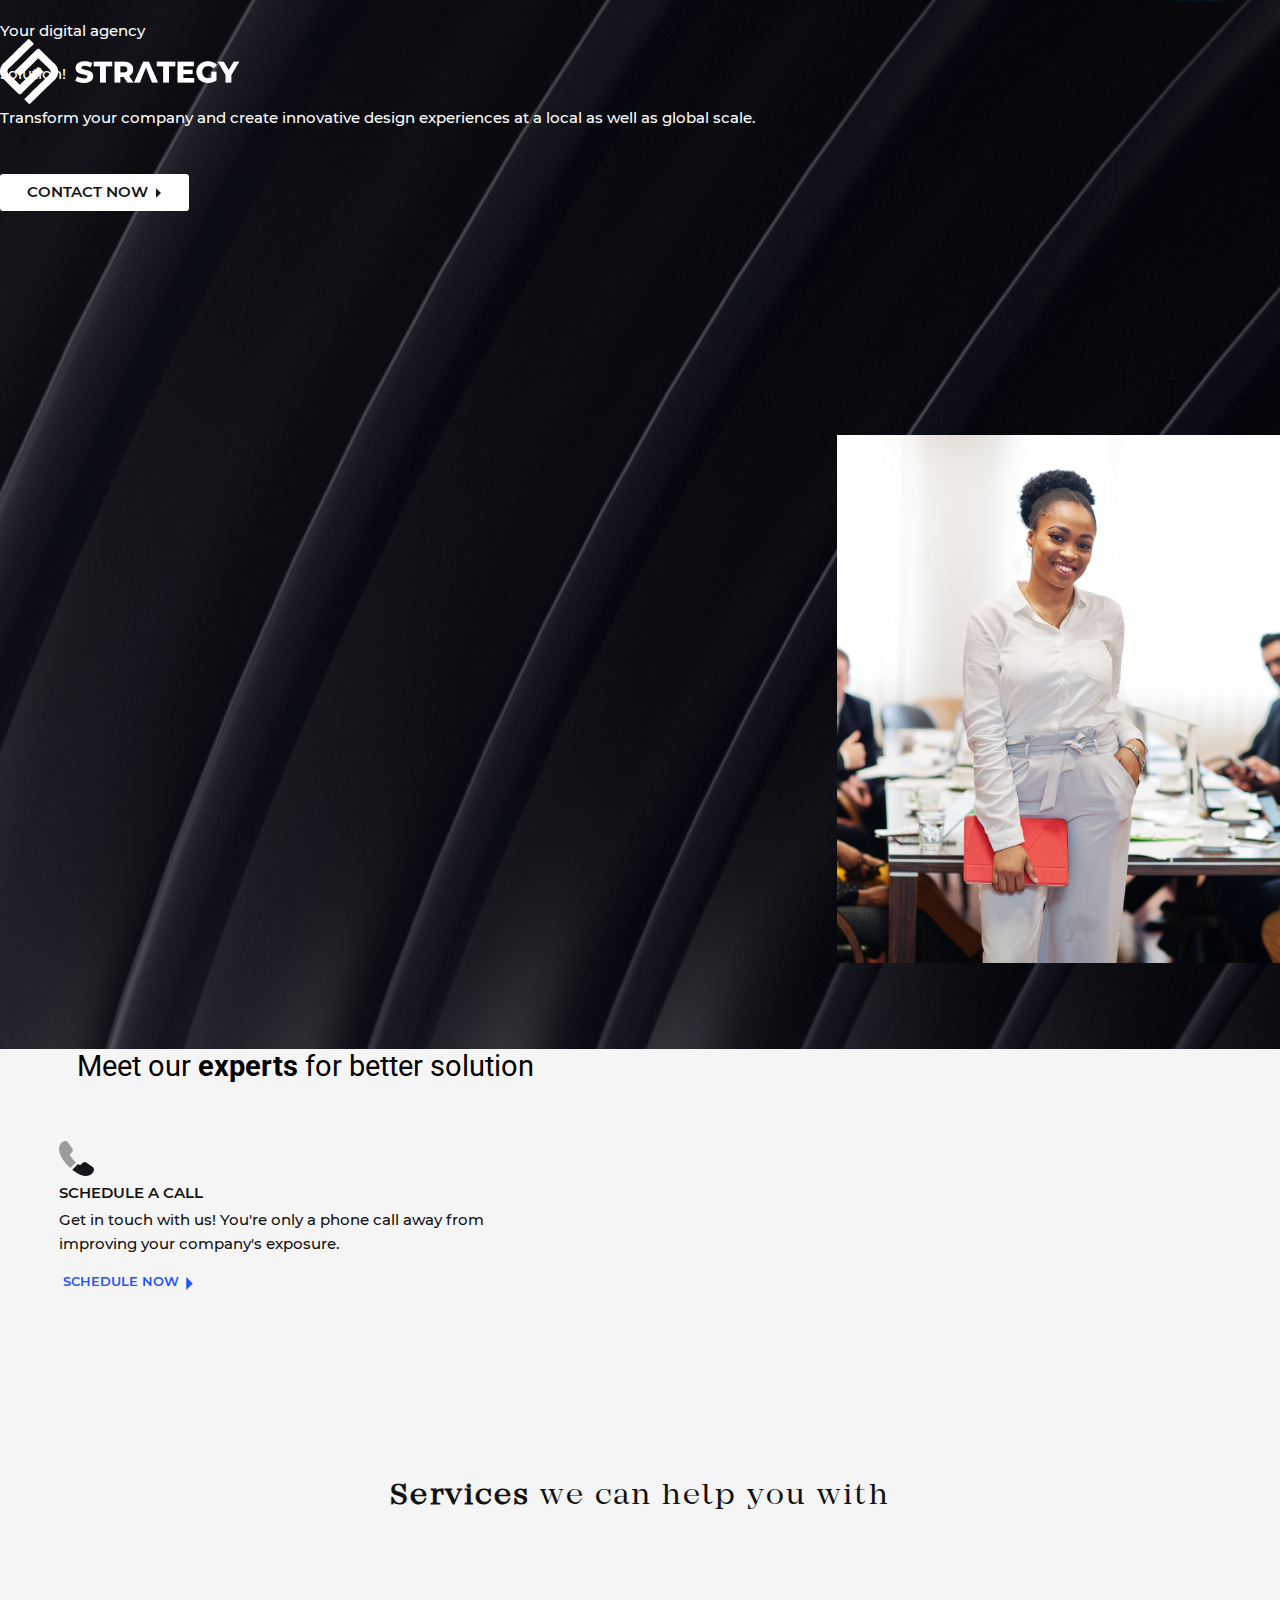
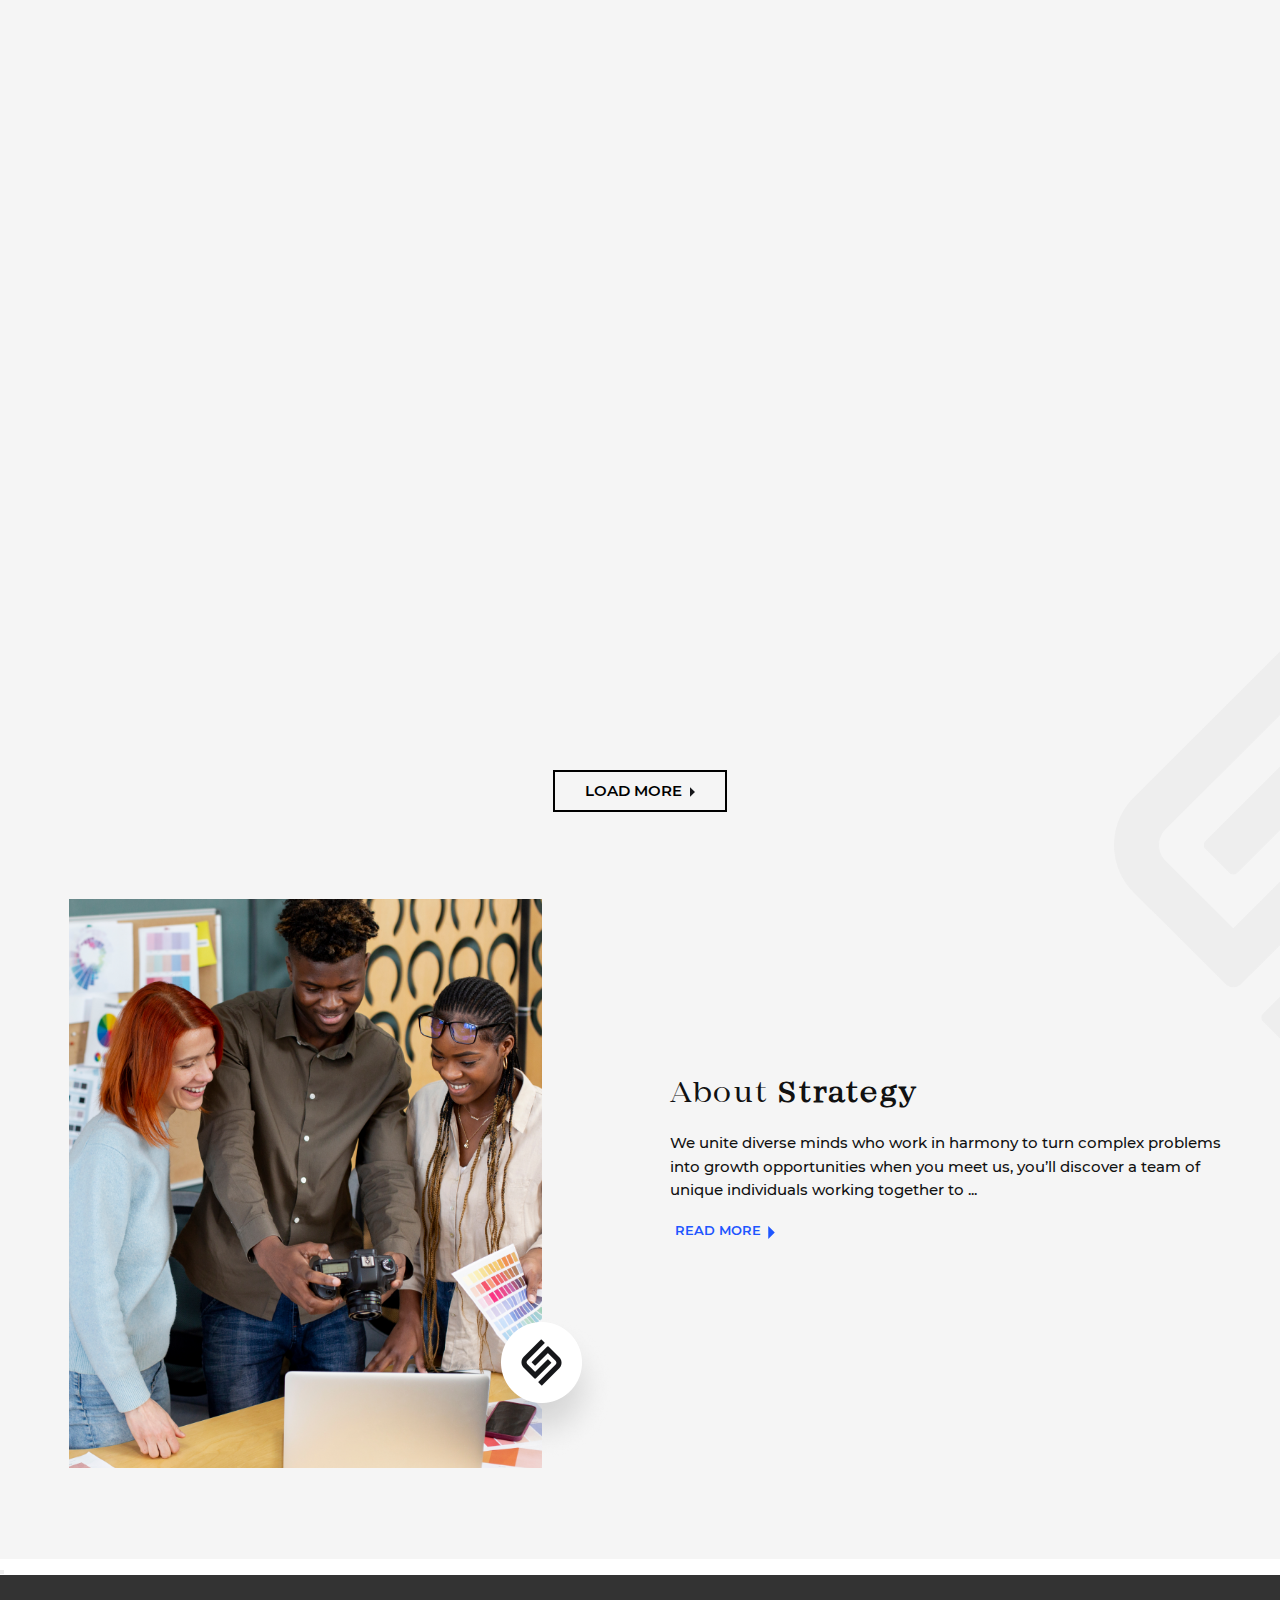
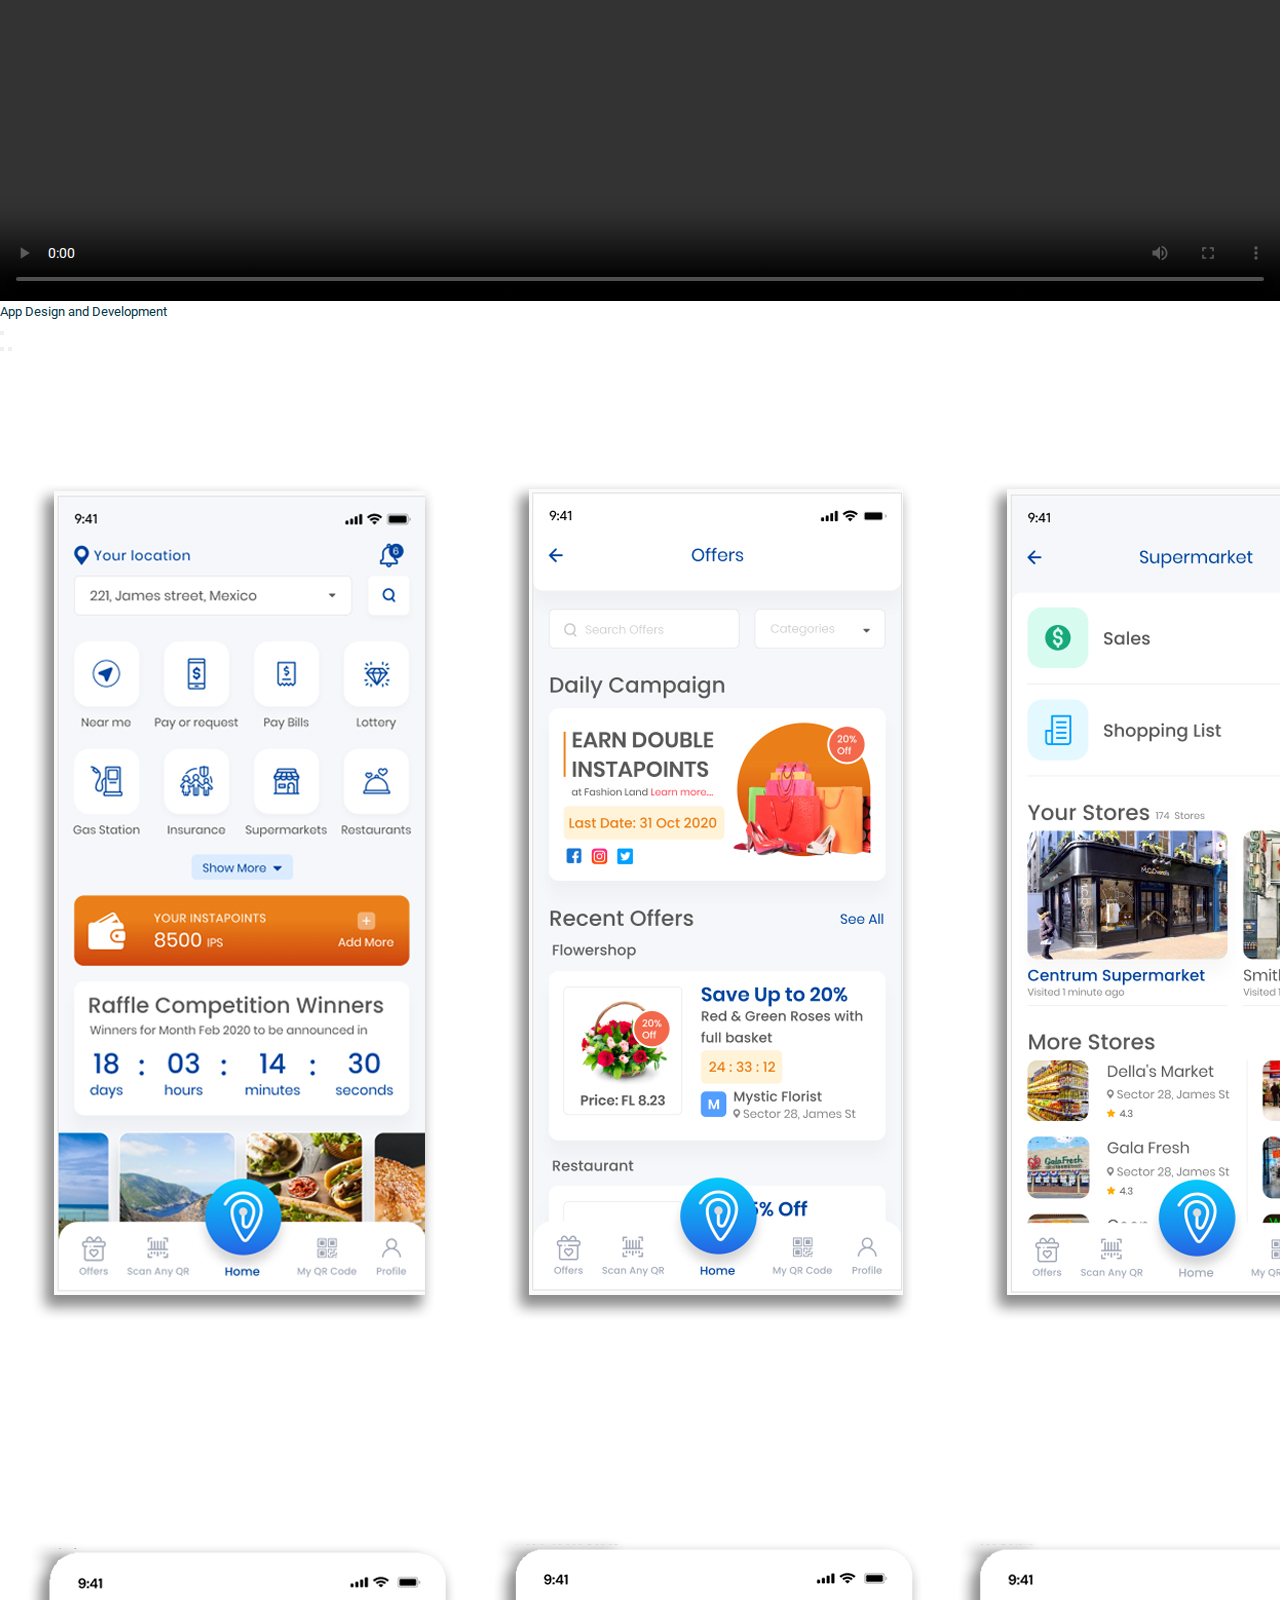
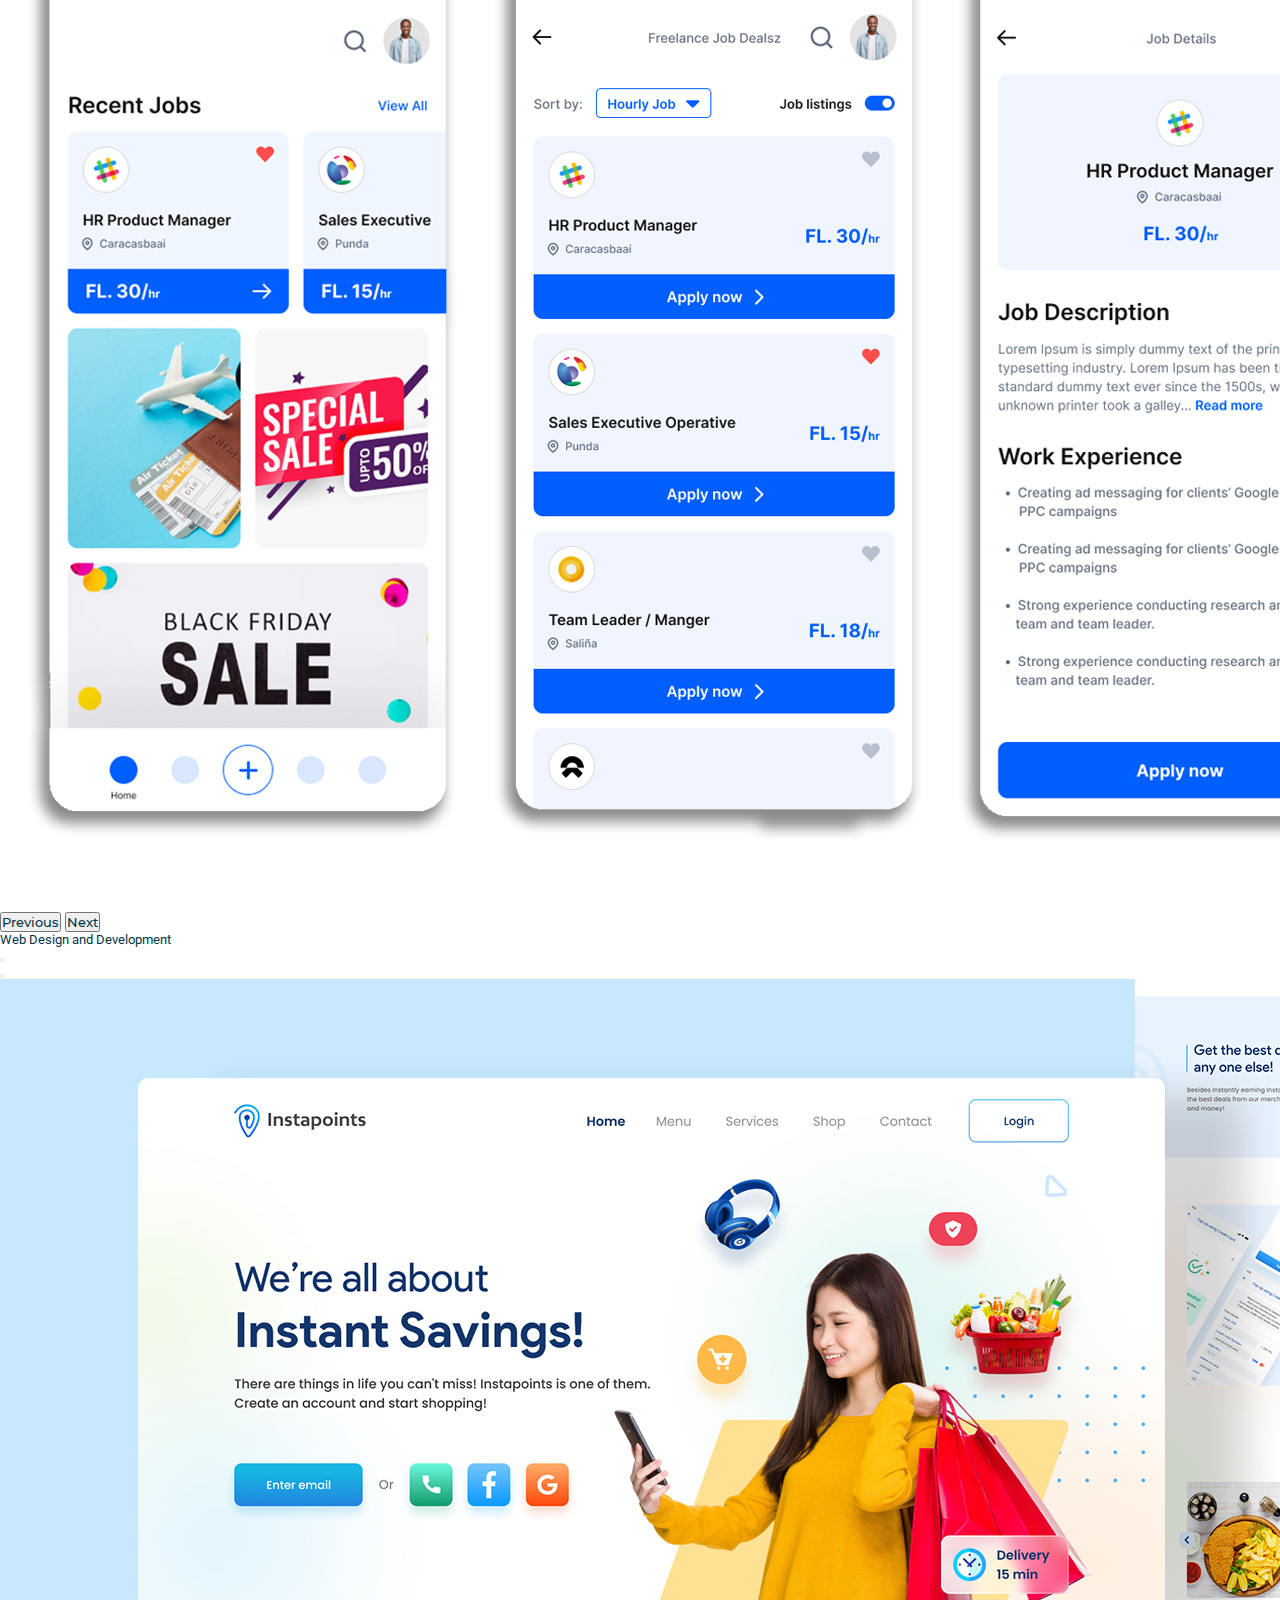
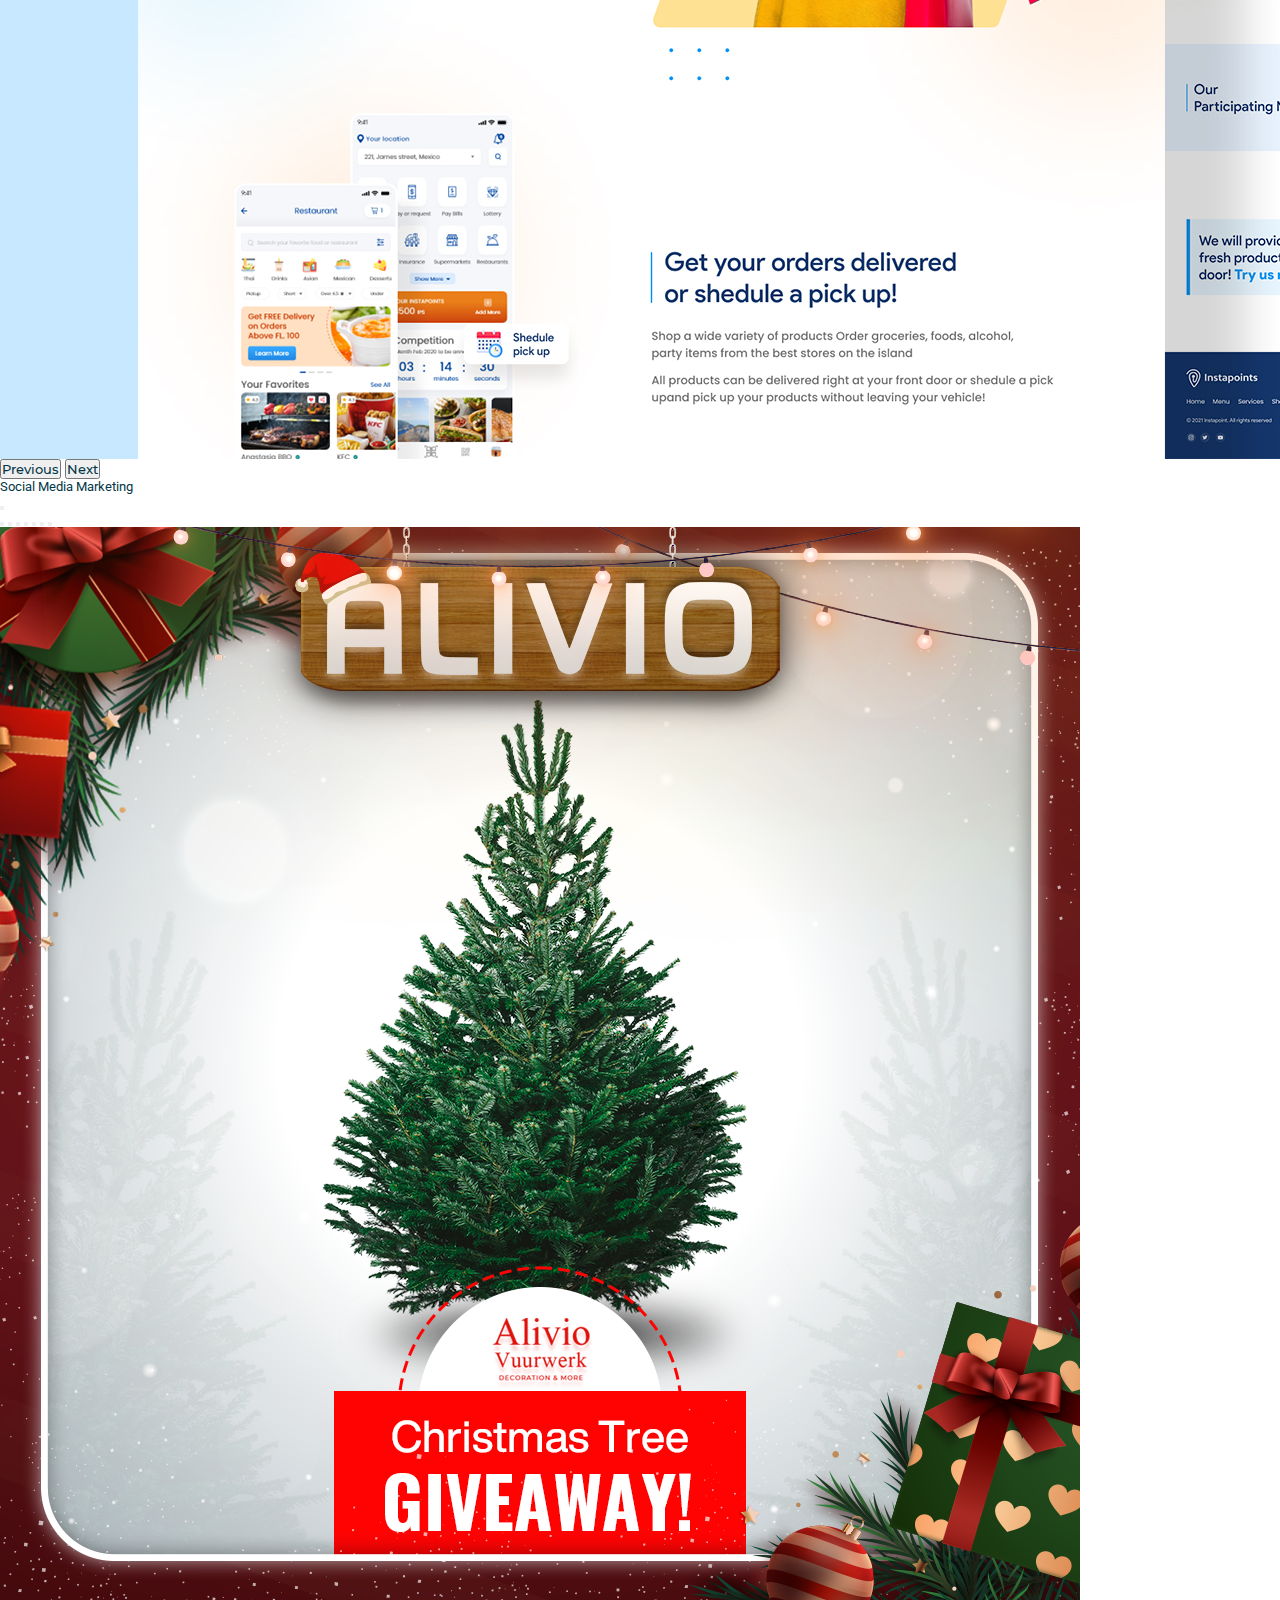
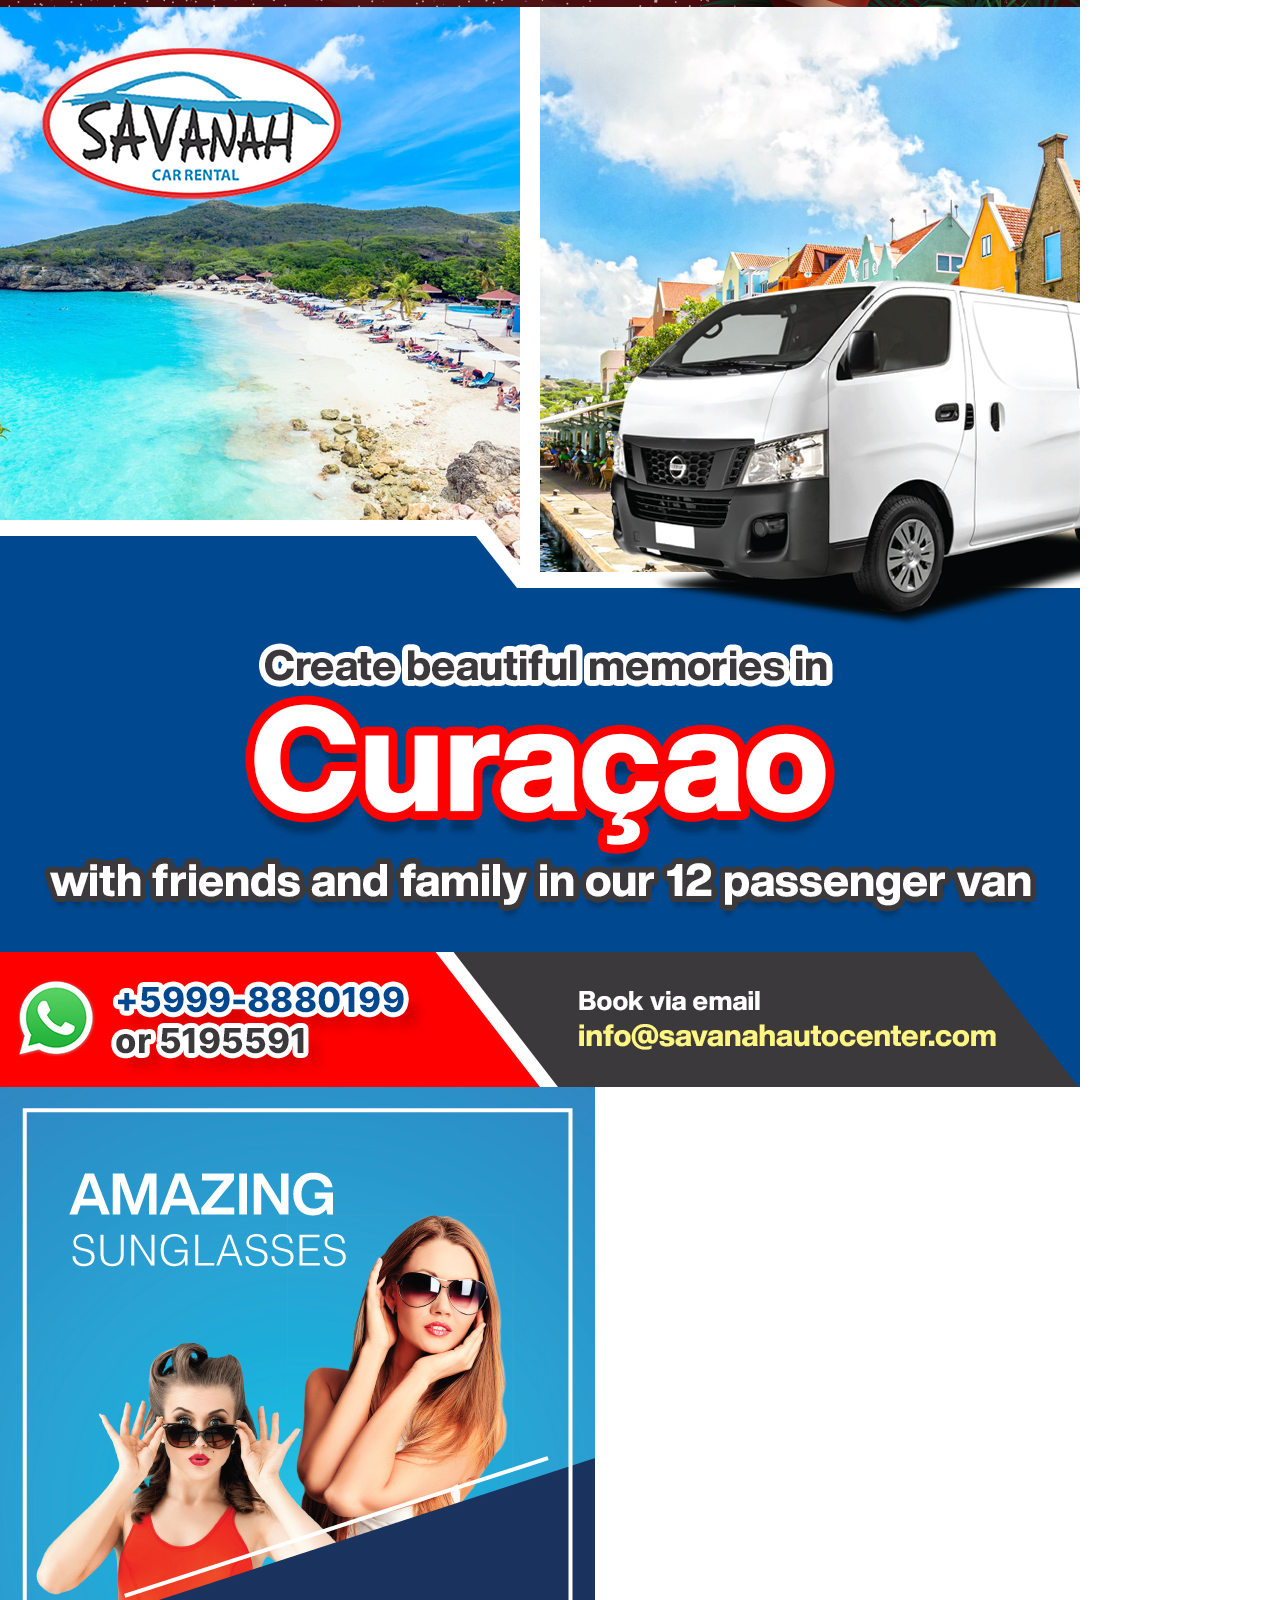
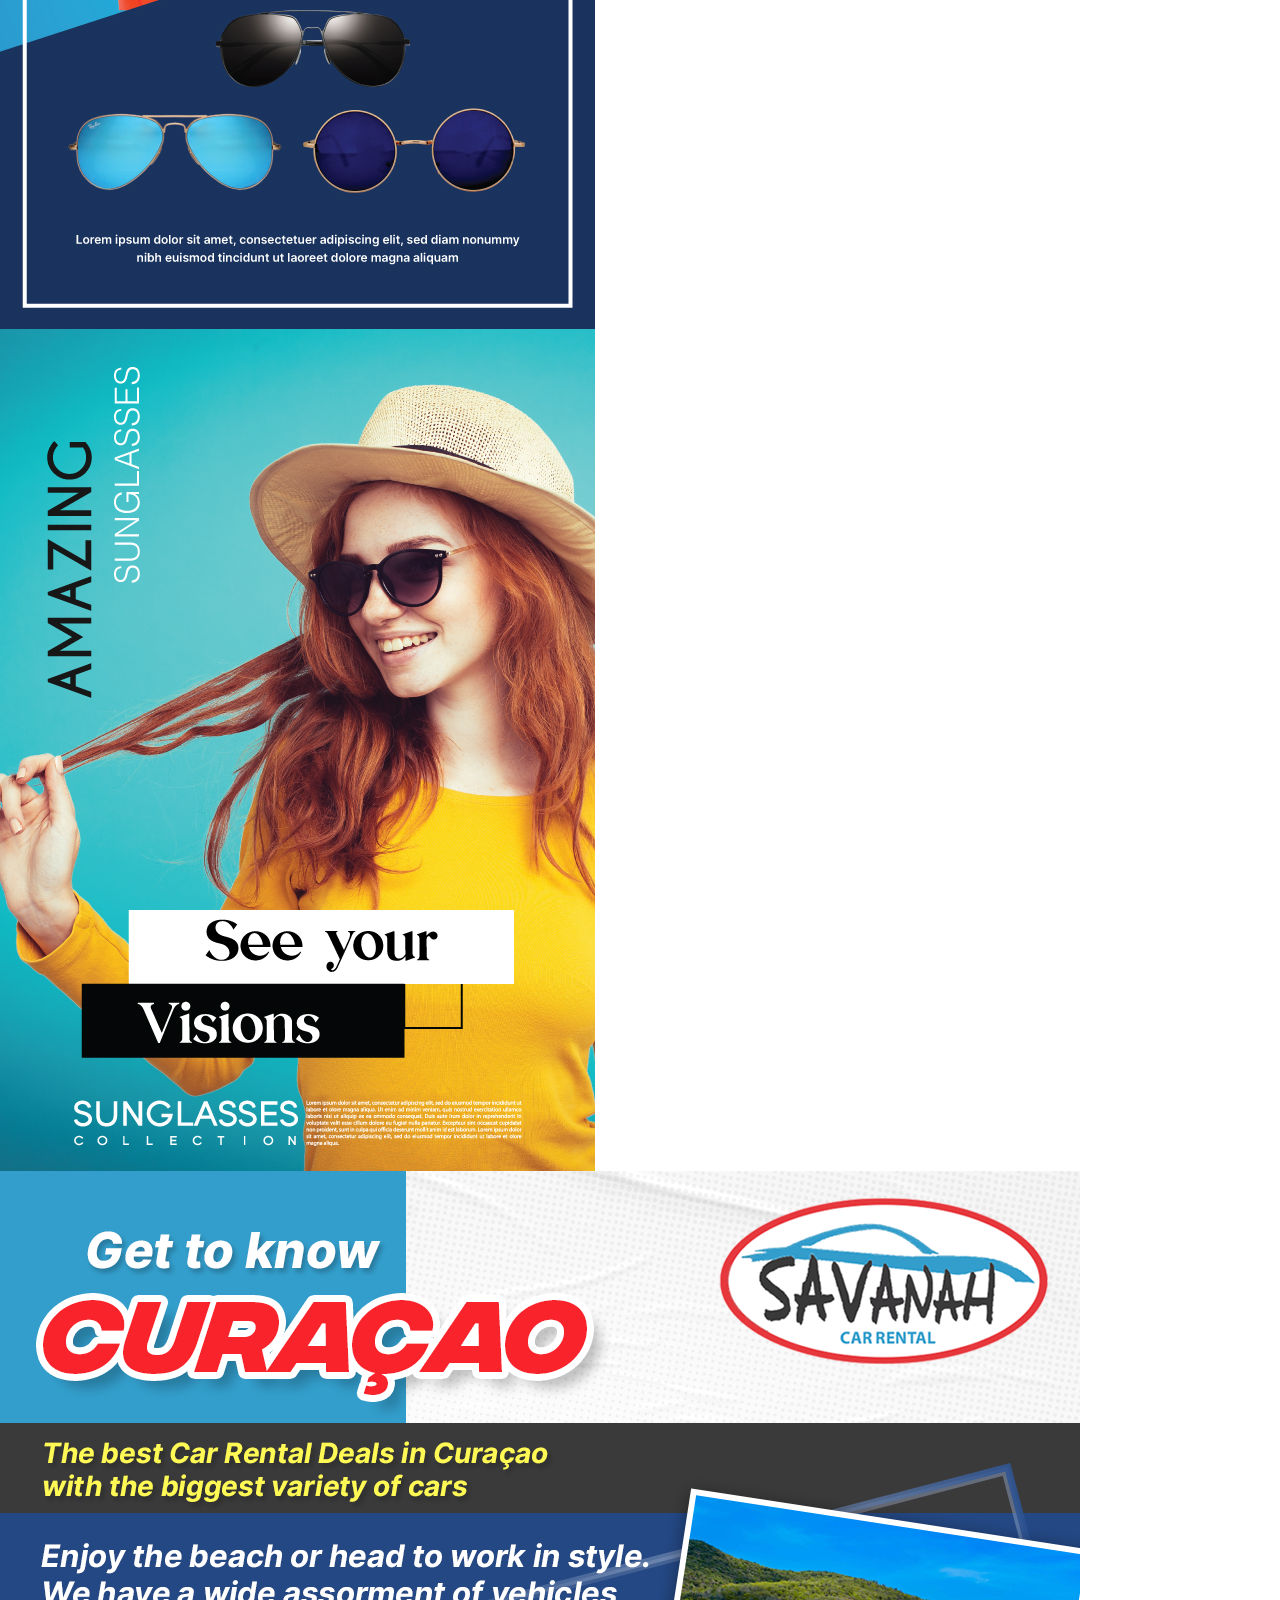
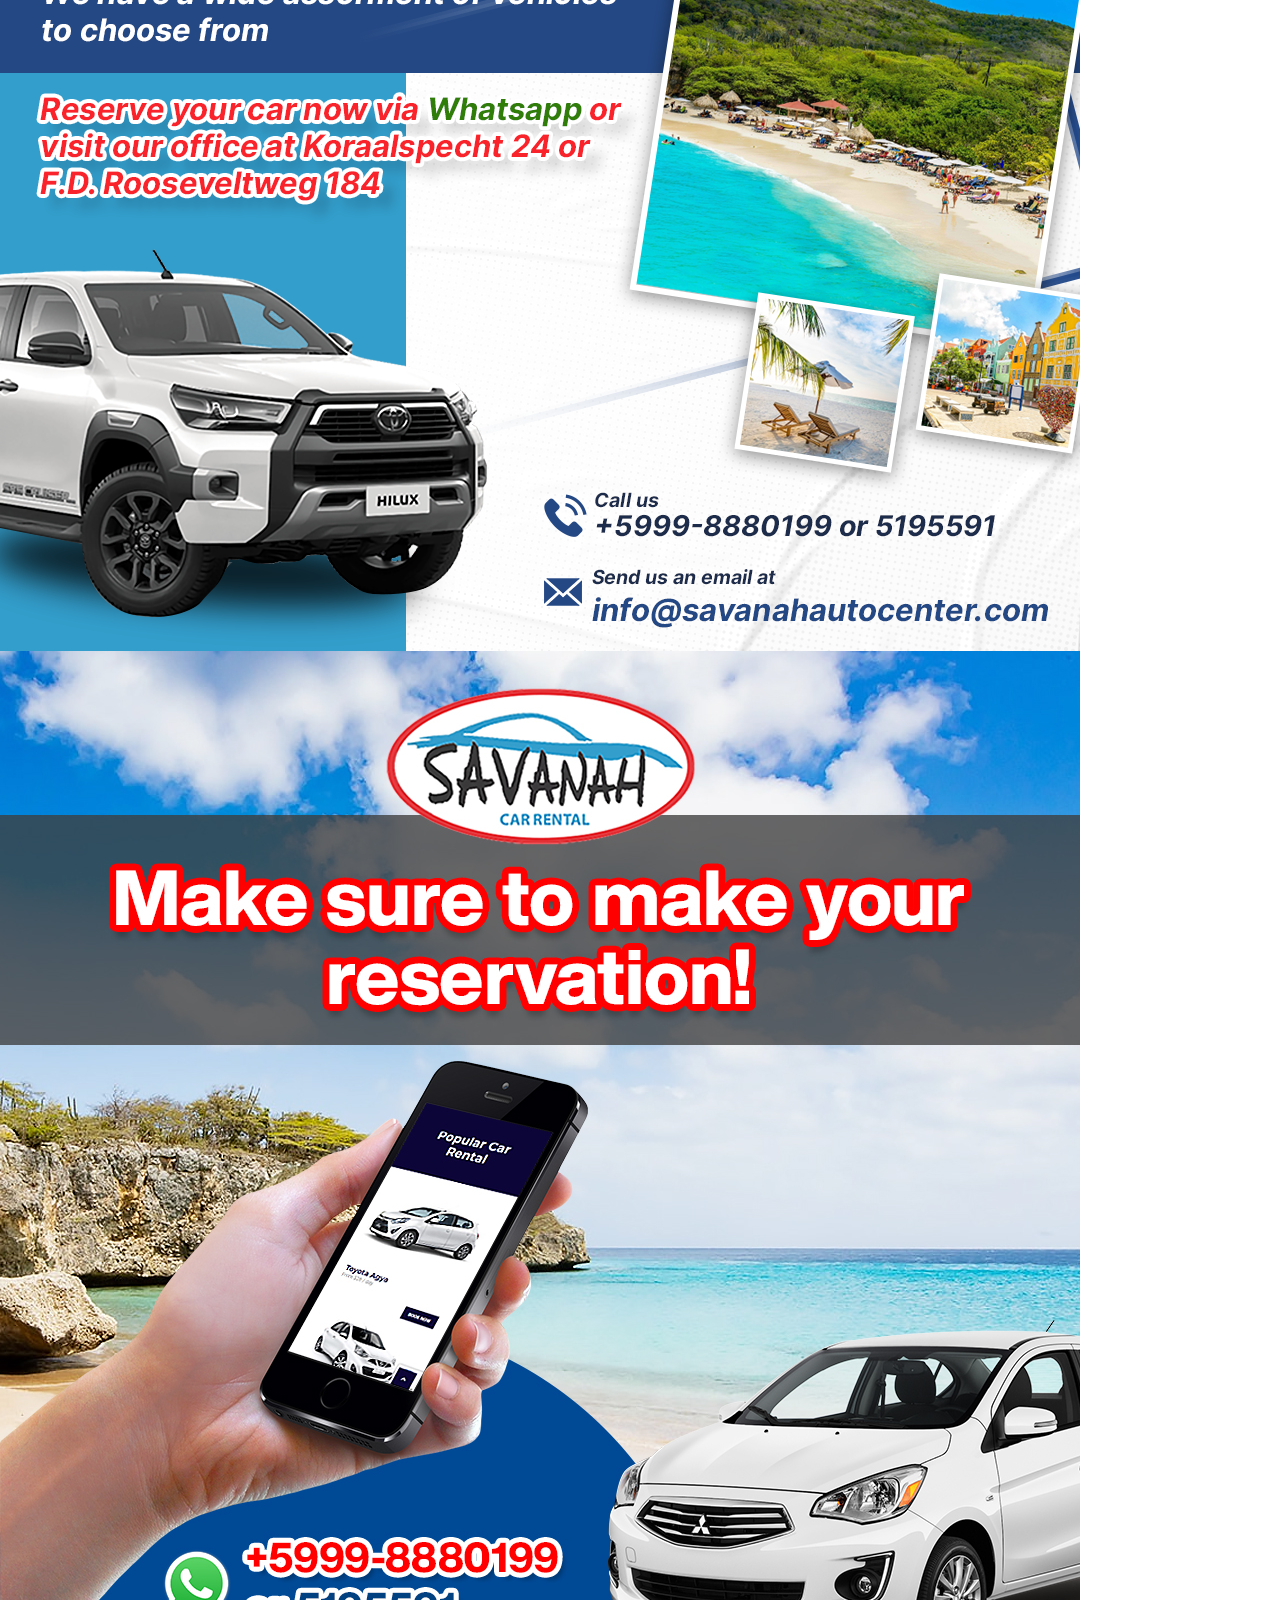
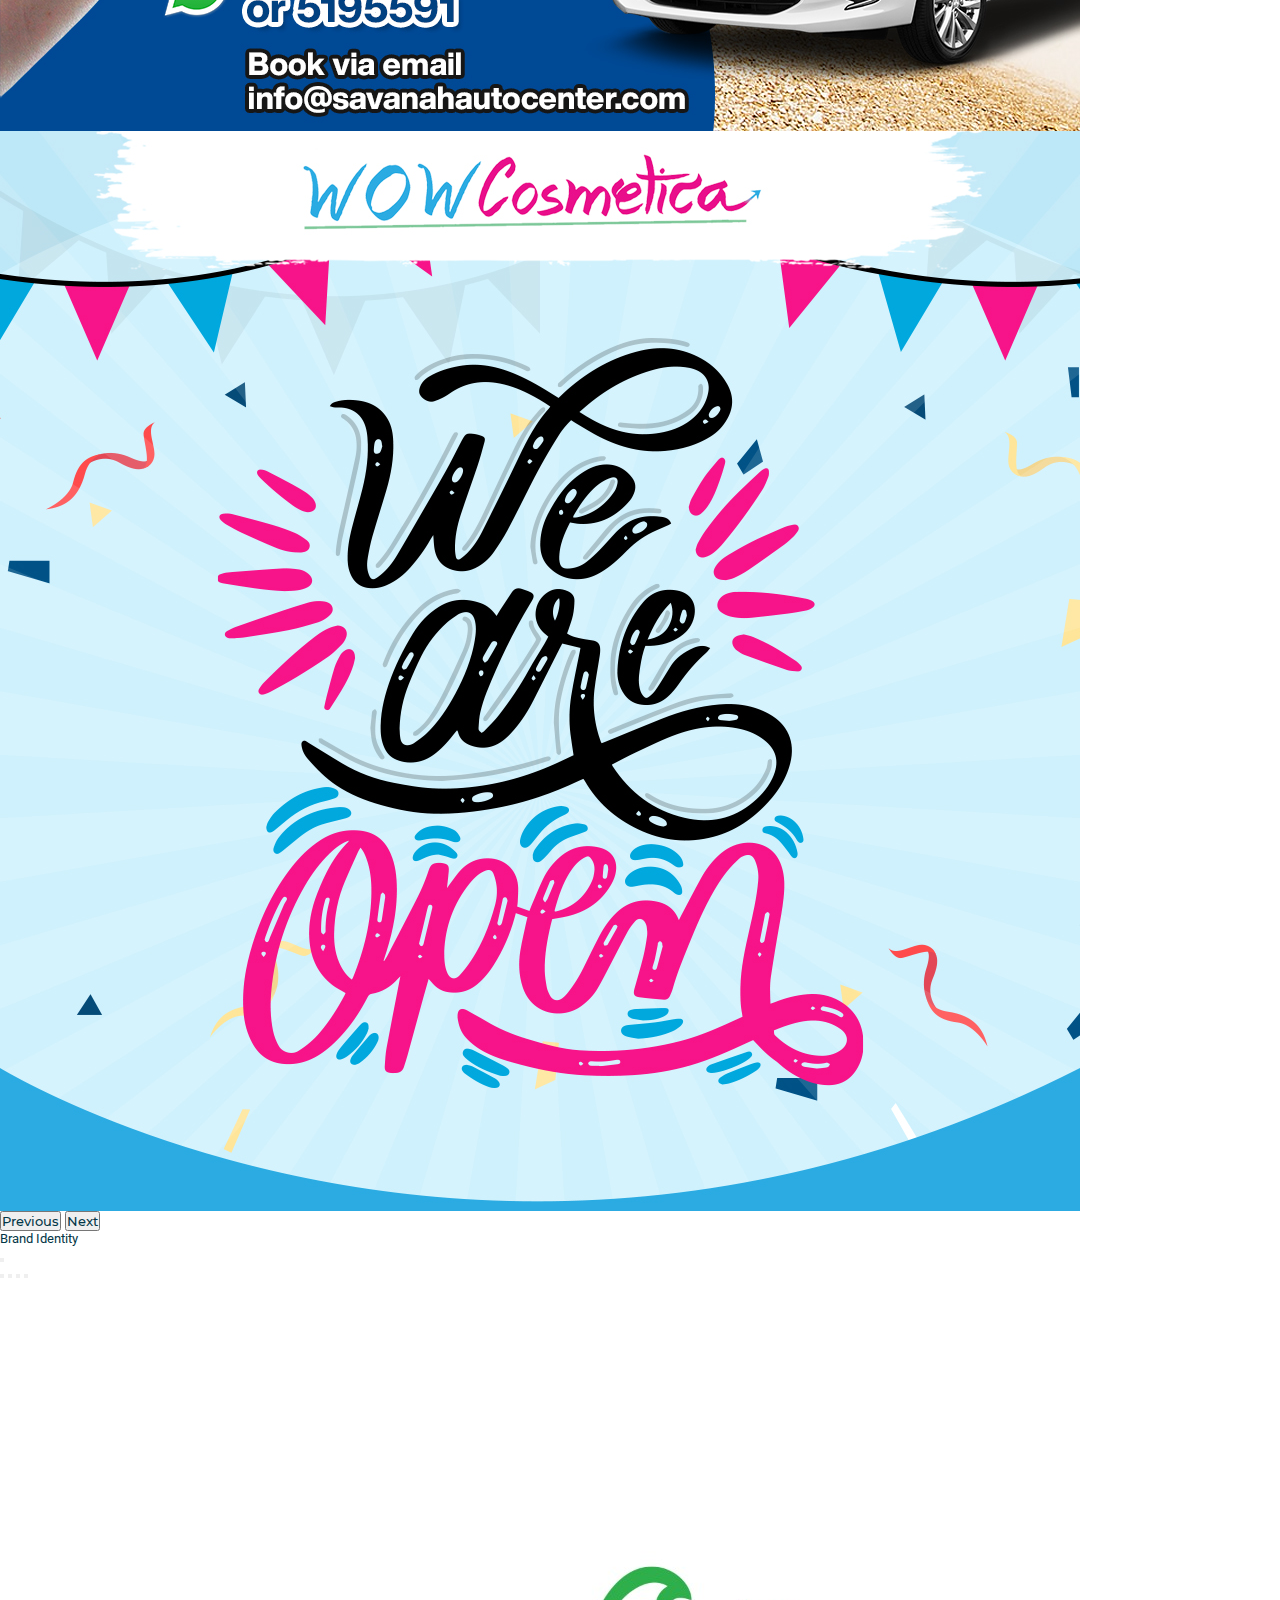
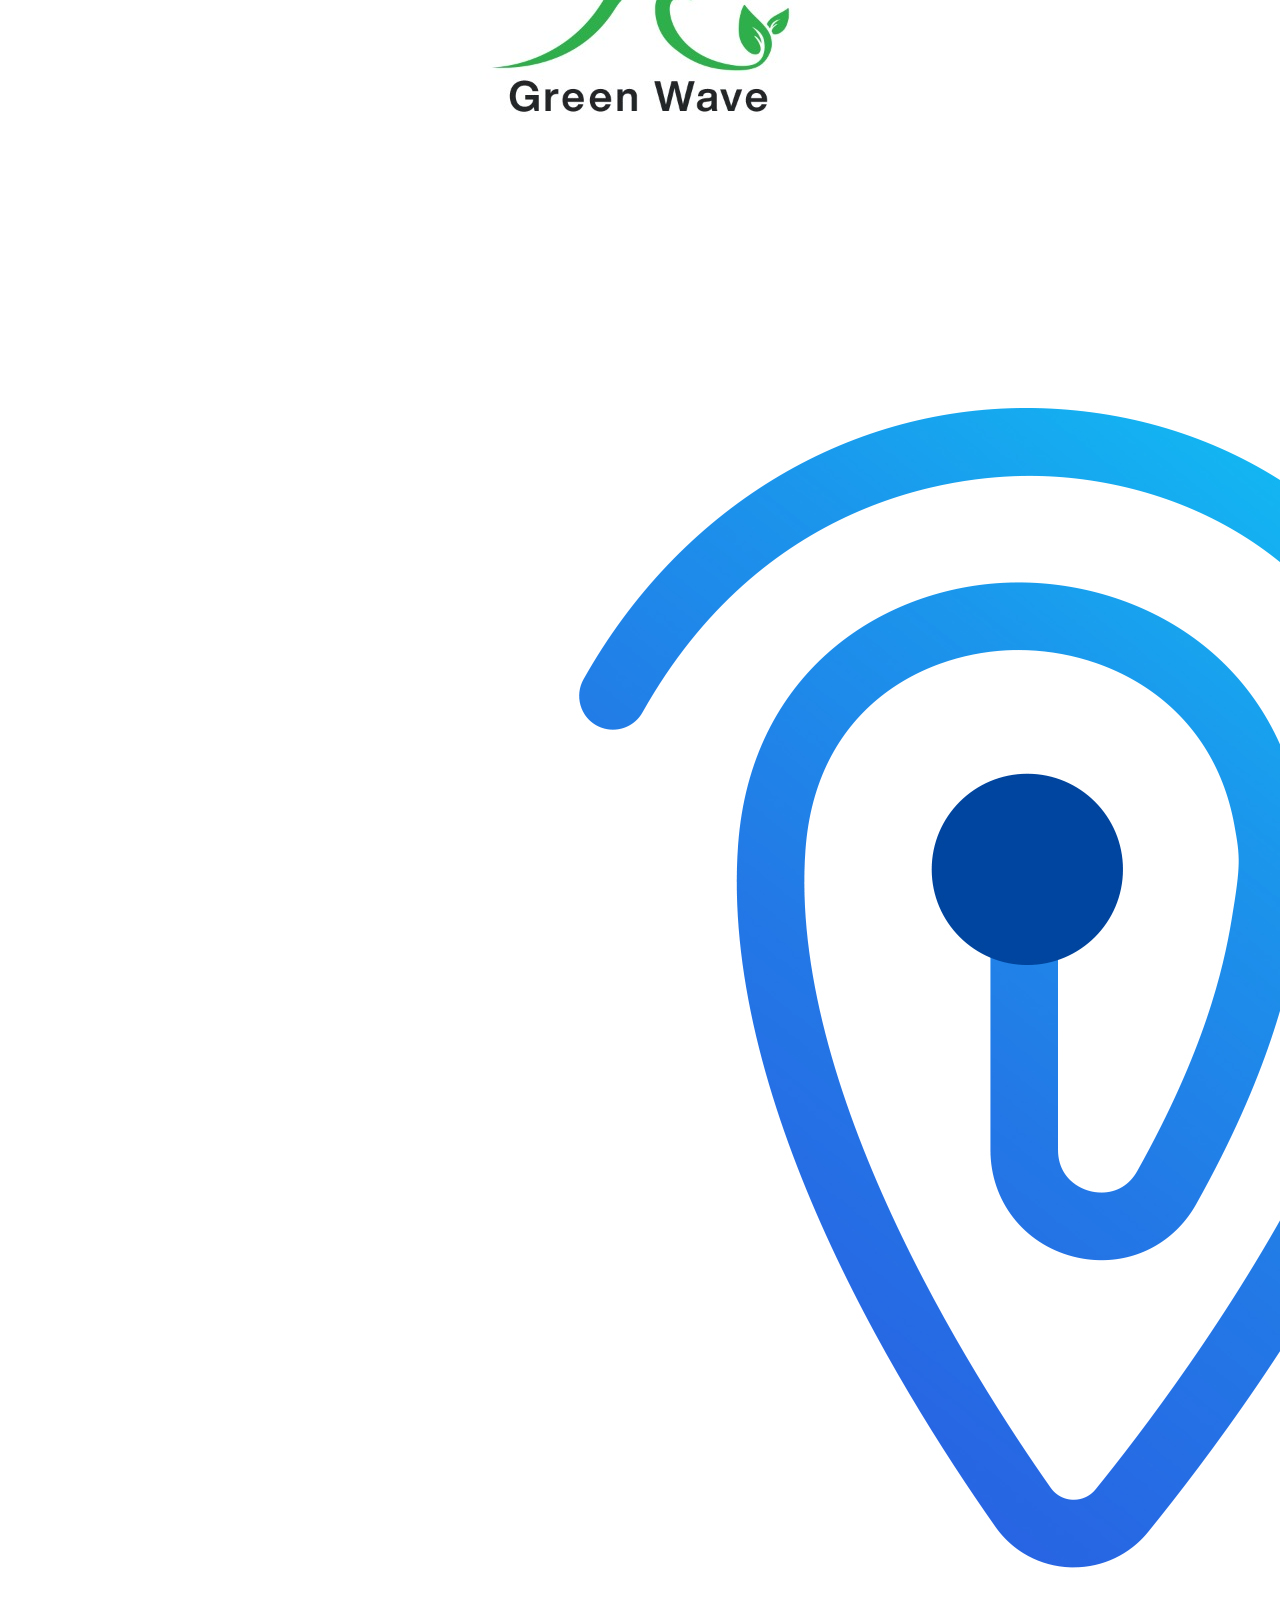
==== commit f6220ed9: "navbar updated" ====
--- a/home.html
+++ b/home.html
@@ -5,7 +5,7 @@
     <meta http-equiv="X-UA-Compatible" content="IE=edge" />
     <meta name="viewport" content="width=device-width, initial-scale=1.0" />
     <title>Home</title>
-
+    <link rel="icon" type="image/x-icon" href="./images/favicon.ico">
     <link rel="stylesheet" href="css/main.css" media="screen" />
     <link rel="stylesheet" href="css/Home.css" media="screen" />
     <link
@@ -229,24 +229,39 @@
     <!------------- Top Section ---------------->
     <section class="top-section u-clearfix u-image u-shading u-section-1" id="sec-ce18" data-image-width="1920" data-image-height="1450">
         <div class="u-clearfix u-sheet u-sheet-1">
-          <img class="header-img u-expanded-width-xs u-image u-image-default u-image-1" src="images/Rectangle3.png" alt="" data-image-width="637" data-image-height="767">
-          <img class="u-hidden-sm u-hidden-xs u-image u-image-contain u-image-default u-image-2" src="images/Group10.png" alt="" data-image-width="336" data-image-height="270">
-          <p class="u-text u-text-white u-text-1 text-center-md center"> Your digital agency <br>
-          </p>
-          <img id="videoPlayBtn" onClick="playVideo()" data-bs-toggle="modal" data-bs-target="#videoPlayModal" class="cursor-pointer u-image u-image-contain u-image-default u-preserve-proportions u-image-3" src="images/Group41.png" alt="" data-image-width="155" data-image-height="155">
-          <p class="u-text u-text-white u-text-2 text-center-md center">solution!</p>
-          <p class="header-text u-align-center-sm u-align-center-xs u-align-justify-md u-text u-text-white u-text-3"> Transform your company and create innovative design experiences at a local as well as global scale.</p>
-          <a href="#contact-info" class="u-border-2 u-border-white u-btn u-btn-round u-button-style u-hover-white u-radius-3 u-text-body-color u-text-hover-black u-white u-btn-1">CONTACT NOW&nbsp;&nbsp;<span class="u-file-icon u-icon u-icon-1"><img src="images/Vector.png" alt=""></span>
-          </a>
-          <img class="arrow-dashed u-image u-image-contain u-preserve-proportions u-image-4" src="images/Union.png" alt="" data-image-width="135" data-image-height="70">
-          <img class="u-image u-image-contain u-image-default u-preserve-proportions u-image-5" src="images/Who.png" alt="" data-image-width="81" data-image-height="54">
-          <img class="u-image u-image-contain u-image-default u-preserve-proportions u-image-6" src="images/WeHelp.png" alt="" data-image-width="147" data-image-height="73">
+          <div class="c-container c-container-1">
+            <div class="c-row">
+              <div class="c-col">
+                <div class="container c-group-1 mt-5">
+                  <p class="u-text-white c-text-1 center m-0 text-left"> Your digital agency </p>
+                  <p class="u-text-white c-text-2 center m-0 text-left">solution!</p>
+                  <p class="u-text-white c-text-3 text-left"> Transform your company and create innovative design experiences at a local as well as global scale.</p>
+                  <a href="#contact-info" class="u-border-2 u-border-white u-btn u-btn-round u-button-style u-hover-white u-radius-3 u-text-body-color u-text-hover-black u-white u-btn-1 m-0 text-left">CONTACT NOW&nbsp;&nbsp;<span class="u-file-icon u-icon u-icon-1"><img src="images/Vector.png" alt=""></span>
+                  </a>
+                </div>
+              </div>
+              <div class="c-col ms-5 me-5">
+                <img class="header-img u-expanded-width-xs u-image u-image-default u-image-1" src="images/header-person.png" alt="" data-image-width="637" data-image-height="767">
+              </div>
+            </div>
+          </div>
+          
+          <!-- <img class="u-hidden-sm u-hidden-xs u-image u-image-contain u-image-default u-image-2" src="images/Group10.png" alt="" data-image-width="336" data-image-height="270">
+          
+          <img id="videoPlayBtn" onClick="playVideo()" data-bs-toggle="modal" data-bs-target="#videoPlayModal" class="cursor-pointer u-image u-image-contain u-image-default u-preserve-proportions u-image-3 m-0" src="images/Group41.png" alt="" data-image-width="155" data-image-height="155">
+          
+          <div class="container c-group-2">
+            <img class="arrow-dashed u-image u-image-contain u-preserve-proportions u-image-4 m-0 c-child-1" src="images/Union.png" alt="" data-image-width="135" data-image-height="70">
+            <img class="u-image u-image-contain u-image-default u-preserve-proportions u-image-5 m-0 c-child-2" src="images/Who.png" alt="" data-image-width="81" data-image-height="54">
+            <img class="u-image u-image-contain u-image-default u-preserve-proportions u-image-6 m-0 c-child-3" src="images/WeHelp.png" alt="" data-image-width="147" data-image-height="73">
+          </div> -->
+          
         </div>
       </section>
 
       
 
-      <section class="u-clearfix u-custom-color-4 u-section-2 ps-5 pe-5" id="sec-1ffe">
+      <section class="u-clearfix u-custom-color-4 u-section-2" id="sec-1ffe">
         <div class="u-clearfix u-sheet u-sheet-1">
             <div class="container bottom-container">
                 <div class="row">
@@ -539,7 +554,7 @@
         </div>
       </div>
       
-      <section class="u-clearfix u-custom-color-4 u-section-4 ps-5 pe-5" id="sec-6348">
+      <section class="u-clearfix u-custom-color-4 u-section-4" id="sec-6348">
         <div class="u-clearfix u-sheet u-sheet-1">
           <h4 class="u-text u-text-1 text-center">Our previous <span style="font-weight: 700;">work</span>
           </h4>
--- a/css/custom.css
+++ b/css/custom.css
@@ -1,29 +1,61 @@
-/* html {
-  scroll-behavior: smooth;
-} */
-html{ overflow: scroll; }
-body.modal-open { position:fixed; width:100%; }
-body.modal-open {
-    overflow: visible;
+.side-bar-btn {
+  position: fixed;
+  z-index: 100;
+  top: 23rem;
+  right: 3%;
 }
-.cursor-pointer {
-  cursor: pointer;
+.side-bar-shape {
+  height: 15rem;
 }
-.video-play {
-  width: 100%;
-  height: 326px;
+.menu-icon-mobile {
+  position: absolute;
+  height: 1.2rem;
+  left: 4px;
+  top: 7rem;
 }
-.video-modal {
-  padding: 0px;
+.hidden {
+  visibility: hidden;
 }
-.u-logo > img {
-  height: 50px;
+
+@media screen and (max-width: 989px) {
+  .side-bar-btn {
+    visibility: visible;
+  }
+  .menu-btn {
+    visibility: hidden;
+  }
+  .menu-head > a {
+    color: rgb(0, 0, 0);
+    text-decoration: none;
+  }
+  .menu-head > a:hover {
+    text-decoration: underline;
+    color: rgb(0, 0, 0) !important;
+  }
+  .menu-item:hover {
+    color: rgb(0, 0, 0) !important;
+  }
 }
-header {
-  padding-top: 0px !important;
+
+@media screen and (min-width: 900px) {
+  .icon-mobile {
+    visibility: visible;
+  }
+  .icon-mobile-dark {
+    visibility: hidden;
+  }
 }
-.hide {
-  visibility: hidden;
+
+@media (max-width: 900px) {
+  .icon-mobile {
+    visibility: hidden;
+  }
+  .icon-mobile-dark {
+    visibility: visible;
+  }
+  .menu-btn-xl {
+    visibility: hidden;
+  }
 }
 @media (min-width: 900px) {
   .btn-menu {
@@ -33,66 +65,55 @@
   .menu-btn-s {
     visibility: hidden;
   }
-}
-@media (max-width: 900px) {
+  .middle {
+    background: rgba(0, 0, 0, 0.6);
+  }
+
+  .menu-head > a {
+    color: white;
+    text-decoration: none;
+  }
+  .menu-head > a:hover {
+    text-decoration: underline;
+    color: white !important;
+  }
+  .menu-item:hover {
+    color: white !important;
+  }
   .menu-btn-xl {
-    visibility: hidden;
+    top: -143% !important;
+  }
+  .btn-menu {
+    width: 1.5em !important;
+    height: 1.5em !important;
   }
 }
 
 .icon-mobile {
-  position: absolute;
-  top: -179px;
+  position: relative;
+  left: -7rem;
+  height: 3rem;
+  bottom: 10rem;
 }
 
-@media (max-width: 990px) {
-  .text-center-md {
-    text-align: center;
-  }
+.icon-mobile-dark {
+  position: relative;
+  top: -5rem;
+  left: 1%;
+  height: 2rem;
 }
-.center {
-  margin-left: auto !important;
-  margin-right: auto !important;
+.carousel-control-next-icon {
+  background-image: url("../images/arrow-right.png") !important;
+}
+.carousel-control-prev-icon {
+  background-image: url("../images/arrow-left.png") !important;
 }
 
-@media (min-width: 990px) {
-  .meet-expert-text {
-    margin-top: 9rem !important;
-  }
-}
-@media (max-width: 440px) {
-  .meet-expert-text {
-    margin-top: 4rem !important;
-  }
+.cursor-pointer {
+  cursor: pointer;
 }
 
-@media (max-width: 575px) {
-  .u-section-5 .u-line-1 {
-    top: 139px;
-  }
+.video-play {
+  width: 100%;
+  height: 326px;
 }
-@media (min-width: 356px) {
-  .u-section-5 .u-line-1 {
-    top: 165px;
-  }
-}
-.meet-expert-text {
-  margin-left: 4rem !important;
-  /* margin-top: 3rem !important; */
-  margin-right: 4rem !important;
-}
-.schedule-now-link {
-  margin: 15px 0 0 29px !important;
-  padding: 0px !important;
-}
-.bottom-container {
-  top: -118px;
-  background: white;
-}
-.u-col-2 {
-  margin-top: 4rem;
-}
-.top-section {
-  padding-left: 5rem;
-  padding-right: 3rem;
-}
